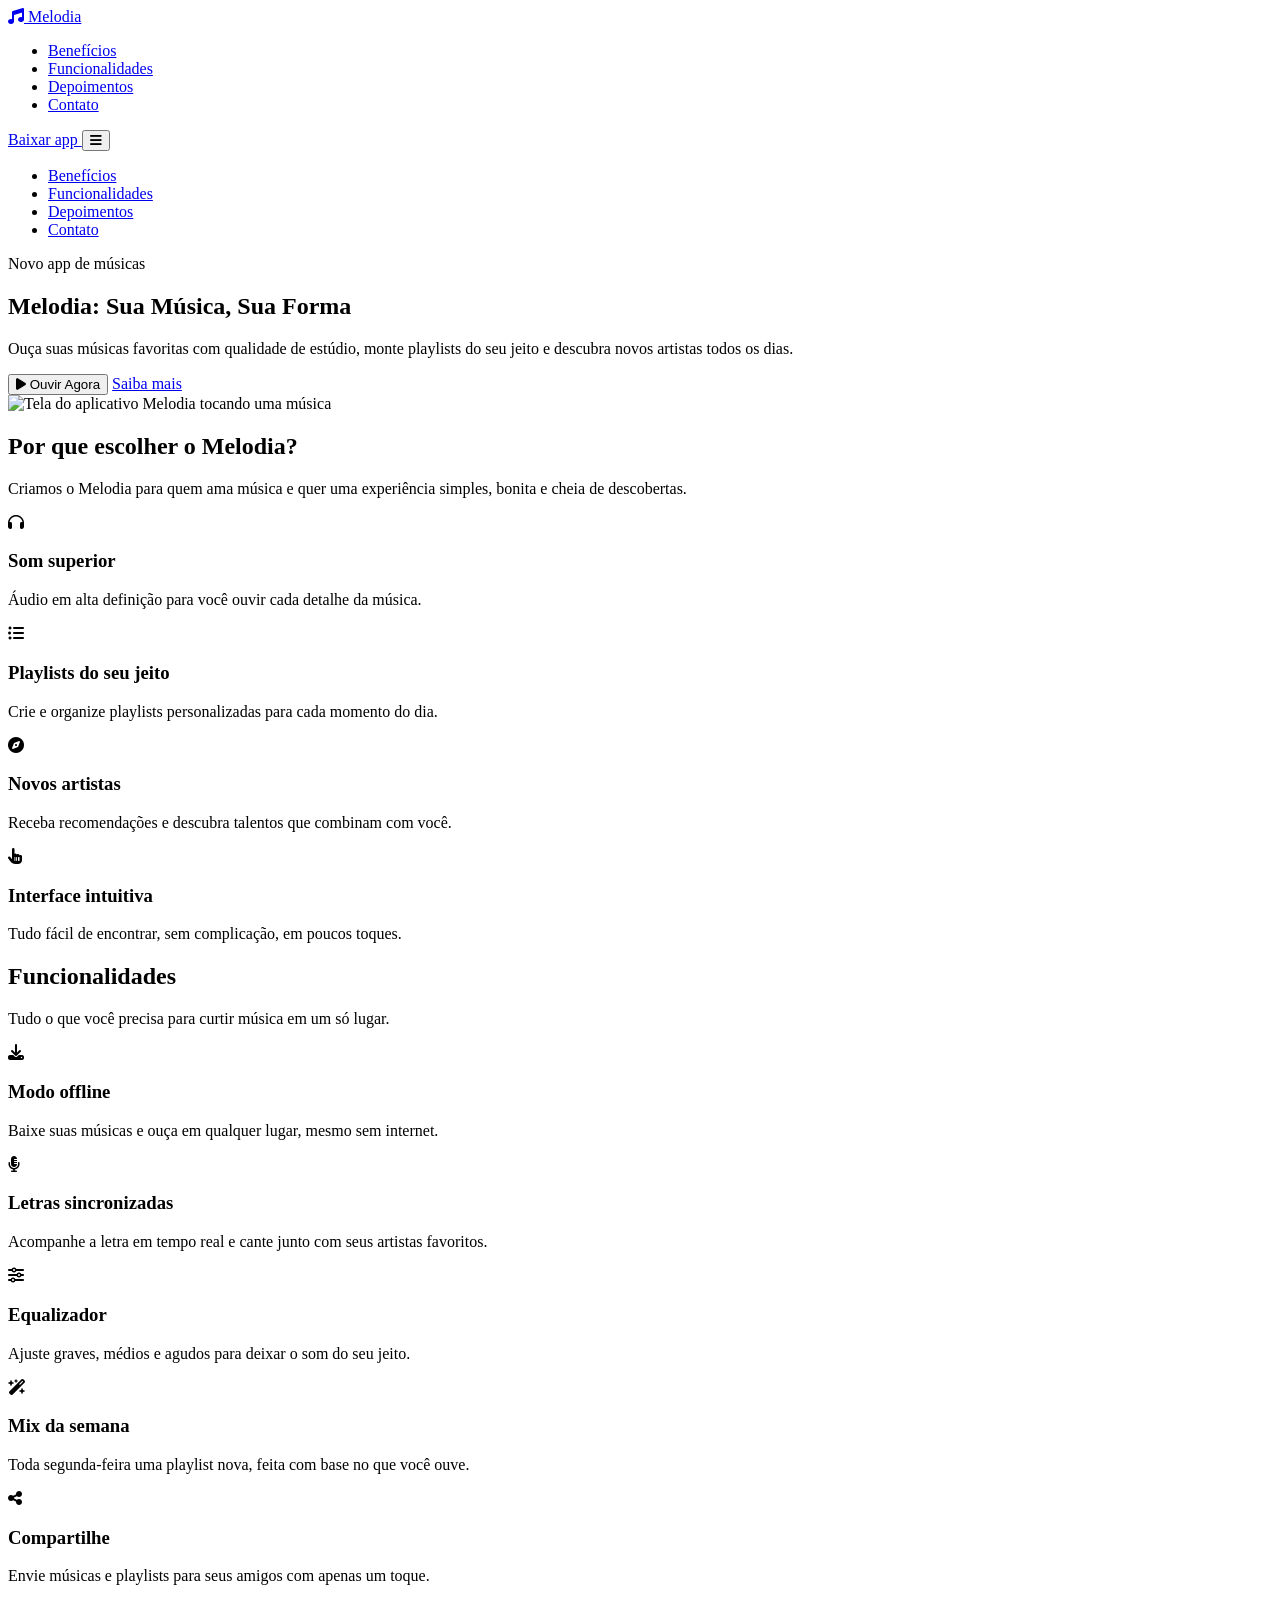
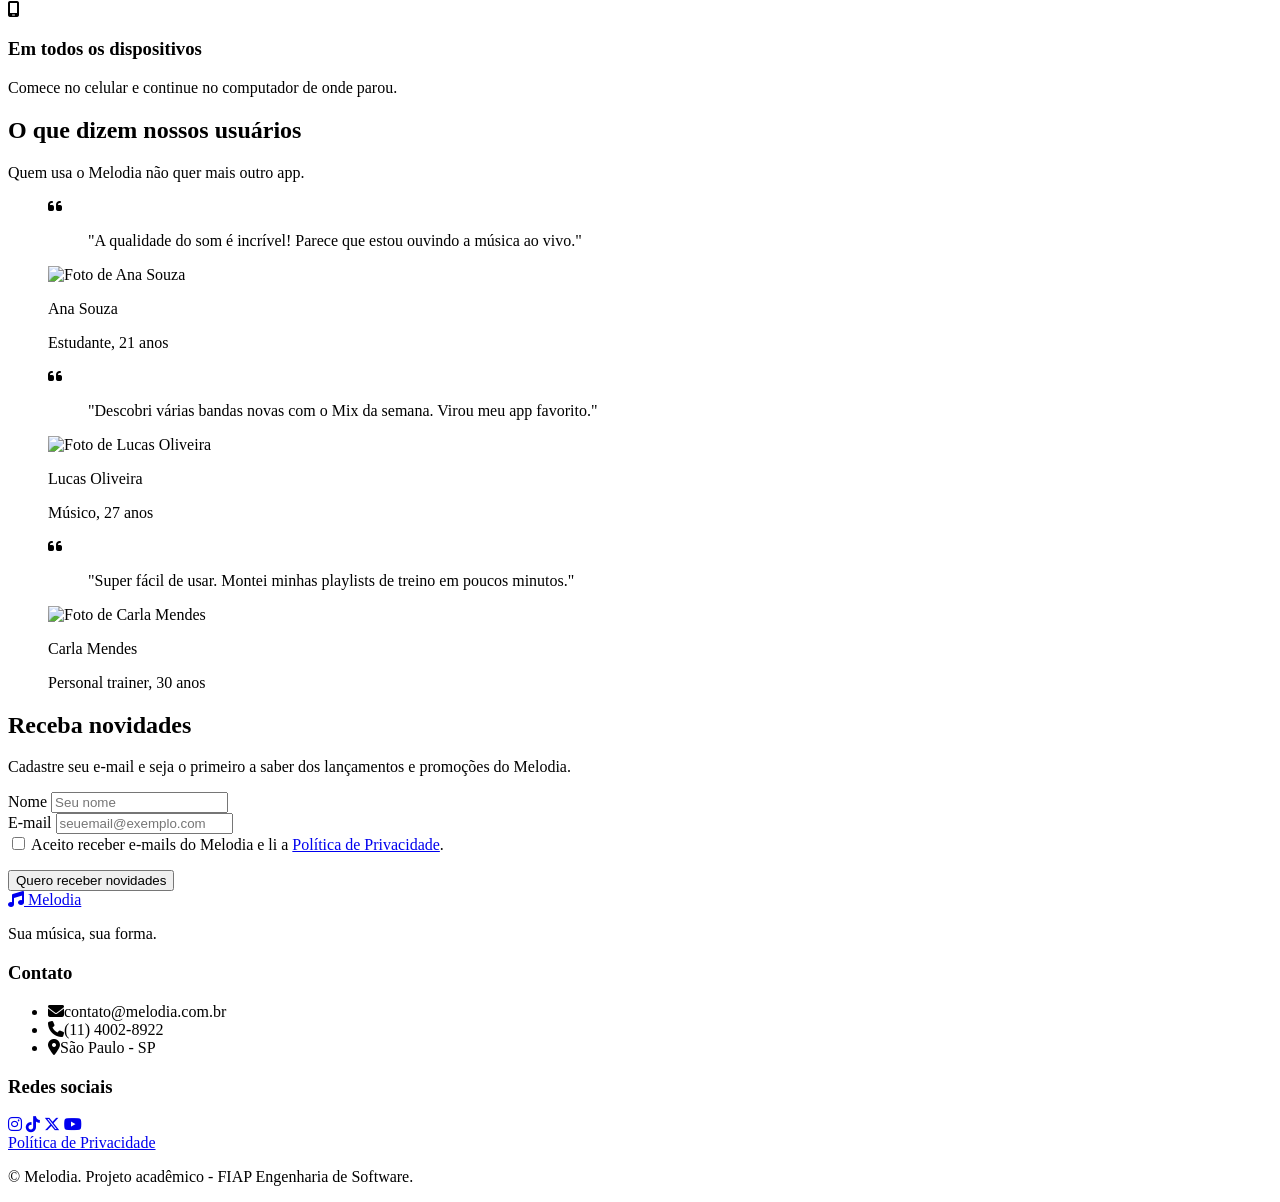
==== index.html @ fa484f3b "add all" ====
<!DOCTYPE html>
<html lang="pt-BR">
<head>
  <meta charset="UTF-8">
  <meta name="viewport" content="width=device-width, initial-scale=1.0">
  <meta name="description" content="Melodia: o app de músicas com som de alta qualidade, playlists personalizadas e descoberta de novos artistas.">
  <title>Melodia | Sua Música, Sua Forma</title>
  <link rel="icon" href="assets/img/favicon.svg" type="image/svg+xml">

  <!-- Google Fonts -->
  <link rel="preconnect" href="https://fonts.googleapis.com">
  <link rel="preconnect" href="https://fonts.gstatic.com" crossorigin>
  <link href="https://fonts.googleapis.com/css2?family=Poppins:wght@400;500;600;700&display=swap" rel="stylesheet">

  <!-- Font Awesome -->
  <link rel="stylesheet" href="https://cdnjs.cloudflare.com/ajax/libs/font-awesome/6.5.1/css/all.min.css">

  <!-- Tailwind CSS -->
  <script src="https://cdn.tailwindcss.com"></script>
  <script>
    tailwind.config = {
      theme: {
        extend: {
          fontFamily: {
            sans: ['Poppins', 'sans-serif']
          }
        }
      }
    }
  </script>

  <!-- Estilos próprios -->
  <link rel="stylesheet" href="css/style.css">
</head>
<body class="bg-slate-950 font-sans text-slate-100">

  <!-- ========== MENU FIXO ========== -->
  <header id="menu" class="fixed top-0 left-0 z-50 w-full transition-all duration-300">
    <nav class="mx-auto flex max-w-6xl items-center justify-between px-6 py-4">
      <a href="#inicio" class="flex items-center gap-2 text-xl font-bold">
        <i class="fa-solid fa-music text-fuchsia-500"></i>
        Melodia
      </a>

      <ul class="hidden items-center gap-8 text-sm md:flex">
        <li><a href="#beneficios" class="transition hover:text-fuchsia-400">Benefícios</a></li>
        <li><a href="#funcionalidades" class="transition hover:text-fuchsia-400">Funcionalidades</a></li>
        <li><a href="#depoimentos" class="transition hover:text-fuchsia-400">Depoimentos</a></li>
        <li><a href="#contato" class="transition hover:text-fuchsia-400">Contato</a></li>
      </ul>

      <a href="#contato" class="hidden rounded-full bg-fuchsia-600 px-5 py-2 text-sm font-semibold transition hover:bg-fuchsia-500 md:inline-block">
        Baixar app
      </a>

      <!-- Botão do menu mobile -->
      <button id="btn-menu" class="text-2xl md:hidden" aria-label="Abrir menu" aria-expanded="false">
        <i class="fa-solid fa-bars"></i>
      </button>
    </nav>

    <!-- Menu mobile -->
    <ul id="menu-mobile" class="hidden flex-col gap-4 bg-slate-950 px-6 pb-6 md:hidden">
      <li><a href="#beneficios" class="block py-1">Benefícios</a></li>
      <li><a href="#funcionalidades" class="block py-1">Funcionalidades</a></li>
      <li><a href="#depoimentos" class="block py-1">Depoimentos</a></li>
      <li><a href="#contato" class="block py-1">Contato</a></li>
    </ul>
  </header>

  <main>
    <!-- ========== HERO ========== -->
    <section id="inicio" class="hero-bg px-6 pt-32 pb-20 md:pt-40">
      <div class="mx-auto grid max-w-6xl items-center gap-12 md:grid-cols-2">
        <div class="text-center md:text-left">
          <span class="mb-4 inline-block rounded-full bg-fuchsia-500/10 px-4 py-1 text-sm text-fuchsia-300">
            Novo app de músicas
          </span>
          <h1 class="mb-6 text-4xl font-bold leading-tight md:text-5xl">
            Melodia: <span class="texto-gradiente">Sua Música, Sua Forma</span>
          </h1>
          <p class="mb-8 text-lg text-slate-300">
            Ouça suas músicas favoritas com qualidade de estúdio, monte playlists do seu jeito
            e descubra novos artistas todos os dias.
          </p>

          <div class="flex flex-col items-center gap-4 sm:flex-row sm:justify-center md:justify-start">
            <button id="btn-ouvir" class="flex items-center gap-3 rounded-full bg-fuchsia-600 px-8 py-3 font-semibold shadow-lg shadow-fuchsia-600/30 transition hover:scale-105 hover:bg-fuchsia-500">
              <i id="icone-ouvir" class="fa-solid fa-play"></i>
              <span id="texto-ouvir">Ouvir Agora</span>
            </button>
            <a href="#funcionalidades" class="rounded-full border border-slate-600 px-8 py-3 font-semibold transition hover:border-fuchsia-400 hover:text-fuchsia-400">
              Saiba mais
            </a>
          </div>

          <!-- Barrinhas de equalizador que animam enquanto a música toca -->
          <div id="equalizador" class="equalizador mt-6 hidden justify-center md:justify-start" aria-hidden="true">
            <span></span><span></span><span></span><span></span><span></span>
          </div>

          <audio id="audio-demo" src="assets/audio/demo.wav" preload="none"></audio>
        </div>

        <div class="flex justify-center">
          <img src="assets/img/app-melodia.svg" alt="Tela do aplicativo Melodia tocando uma música" class="w-64 drop-shadow-2xl md:w-72">
        </div>
      </div>
    </section>

    <!-- ========== APRESENTAÇÃO / BENEFÍCIOS ========== -->
    <section id="beneficios" class="px-6 py-20">
      <div class="mx-auto max-w-6xl">
        <div class="mb-12 text-center">
          <h2 class="mb-4 text-3xl font-bold md:text-4xl">Por que escolher o Melodia?</h2>
          <p class="mx-auto max-w-2xl text-slate-400">
            Criamos o Melodia para quem ama música e quer uma experiência simples, bonita e cheia de descobertas.
          </p>
        </div>

        <div class="grid gap-8 sm:grid-cols-2 lg:grid-cols-4">
          <div class="text-center">
            <div class="icone-beneficio">
              <i class="fa-solid fa-headphones"></i>
            </div>
            <h3 class="mb-2 text-lg font-semibold">Som superior</h3>
            <p class="text-sm text-slate-400">Áudio em alta definição para você ouvir cada detalhe da música.</p>
          </div>

          <div class="text-center">
            <div class="icone-beneficio">
              <i class="fa-solid fa-list-ul"></i>
            </div>
            <h3 class="mb-2 text-lg font-semibold">Playlists do seu jeito</h3>
            <p class="text-sm text-slate-400">Crie e organize playlists personalizadas para cada momento do dia.</p>
          </div>

          <div class="text-center">
            <div class="icone-beneficio">
              <i class="fa-solid fa-compass"></i>
            </div>
            <h3 class="mb-2 text-lg font-semibold">Novos artistas</h3>
            <p class="text-sm text-slate-400">Receba recomendações e descubra talentos que combinam com você.</p>
          </div>

          <div class="text-center">
            <div class="icone-beneficio">
              <i class="fa-solid fa-hand-pointer"></i>
            </div>
            <h3 class="mb-2 text-lg font-semibold">Interface intuitiva</h3>
            <p class="text-sm text-slate-400">Tudo fácil de encontrar, sem complicação, em poucos toques.</p>
          </div>
        </div>
      </div>
    </section>

    <!-- ========== FUNCIONALIDADES ========== -->
    <section id="funcionalidades" class="bg-slate-900 px-6 py-20">
      <div class="mx-auto max-w-6xl">
        <div class="mb-12 text-center">
          <h2 class="mb-4 text-3xl font-bold md:text-4xl">Funcionalidades</h2>
          <p class="mx-auto max-w-2xl text-slate-400">Tudo o que você precisa para curtir música em um só lugar.</p>
        </div>

        <div class="grid gap-6 sm:grid-cols-2 lg:grid-cols-3">
          <article class="card">
            <i class="fa-solid fa-download mb-4 text-3xl text-fuchsia-400"></i>
            <h3 class="mb-2 text-xl font-semibold">Modo offline</h3>
            <p class="text-slate-400">Baixe suas músicas e ouça em qualquer lugar, mesmo sem internet.</p>
          </article>

          <article class="card">
            <i class="fa-solid fa-microphone-lines mb-4 text-3xl text-fuchsia-400"></i>
            <h3 class="mb-2 text-xl font-semibold">Letras sincronizadas</h3>
            <p class="text-slate-400">Acompanhe a letra em tempo real e cante junto com seus artistas favoritos.</p>
          </article>

          <article class="card">
            <i class="fa-solid fa-sliders mb-4 text-3xl text-fuchsia-400"></i>
            <h3 class="mb-2 text-xl font-semibold">Equalizador</h3>
            <p class="text-slate-400">Ajuste graves, médios e agudos para deixar o som do seu jeito.</p>
          </article>

          <article class="card">
            <i class="fa-solid fa-wand-magic-sparkles mb-4 text-3xl text-fuchsia-400"></i>
            <h3 class="mb-2 text-xl font-semibold">Mix da semana</h3>
            <p class="text-slate-400">Toda segunda-feira uma playlist nova, feita com base no que você ouve.</p>
          </article>

          <article class="card">
            <i class="fa-solid fa-share-nodes mb-4 text-3xl text-fuchsia-400"></i>
            <h3 class="mb-2 text-xl font-semibold">Compartilhe</h3>
            <p class="text-slate-400">Envie músicas e playlists para seus amigos com apenas um toque.</p>
          </article>

          <article class="card">
            <i class="fa-solid fa-mobile-screen mb-4 text-3xl text-fuchsia-400"></i>
            <h3 class="mb-2 text-xl font-semibold">Em todos os dispositivos</h3>
            <p class="text-slate-400">Comece no celular e continue no computador de onde parou.</p>
          </article>
        </div>
      </div>
    </section>

    <!-- ========== DEPOIMENTOS ========== -->
    <section id="depoimentos" class="px-6 py-20">
      <div class="mx-auto max-w-6xl">
        <div class="mb-12 text-center">
          <h2 class="mb-4 text-3xl font-bold md:text-4xl">O que dizem nossos usuários</h2>
          <p class="mx-auto max-w-2xl text-slate-400">Quem usa o Melodia não quer mais outro app.</p>
        </div>

        <div class="grid gap-6 md:grid-cols-3">
          <figure class="card">
            <i class="fa-solid fa-quote-left mb-4 text-2xl text-fuchsia-500"></i>
            <blockquote class="mb-6 text-slate-300">
              "A qualidade do som é incrível! Parece que estou ouvindo a música ao vivo."
            </blockquote>
            <figcaption class="flex items-center gap-4">
              <img src="https://randomuser.me/api/portraits/women/44.jpg" alt="Foto de Ana Souza" class="h-12 w-12 rounded-full object-cover">
              <div>
                <p class="font-semibold">Ana Souza</p>
                <p class="text-sm text-slate-400">Estudante, 21 anos</p>
              </div>
            </figcaption>
          </figure>

          <figure class="card">
            <i class="fa-solid fa-quote-left mb-4 text-2xl text-fuchsia-500"></i>
            <blockquote class="mb-6 text-slate-300">
              "Descobri várias bandas novas com o Mix da semana. Virou meu app favorito."
            </blockquote>
            <figcaption class="flex items-center gap-4">
              <img src="https://randomuser.me/api/portraits/men/32.jpg" alt="Foto de Lucas Oliveira" class="h-12 w-12 rounded-full object-cover">
              <div>
                <p class="font-semibold">Lucas Oliveira</p>
                <p class="text-sm text-slate-400">Músico, 27 anos</p>
              </div>
            </figcaption>
          </figure>

          <figure class="card">
            <i class="fa-solid fa-quote-left mb-4 text-2xl text-fuchsia-500"></i>
            <blockquote class="mb-6 text-slate-300">
              "Super fácil de usar. Montei minhas playlists de treino em poucos minutos."
            </blockquote>
            <figcaption class="flex items-center gap-4">
              <img src="https://randomuser.me/api/portraits/women/68.jpg" alt="Foto de Carla Mendes" class="h-12 w-12 rounded-full object-cover">
              <div>
                <p class="font-semibold">Carla Mendes</p>
                <p class="text-sm text-slate-400">Personal trainer, 30 anos</p>
              </div>
            </figcaption>
          </figure>
        </div>
      </div>
    </section>

    <!-- ========== FORMULÁRIO DE CONTATO ========== -->
    <section id="contato" class="bg-slate-900 px-6 py-20">
      <div class="mx-auto max-w-xl text-center">
        <h2 class="mb-4 text-3xl font-bold md:text-4xl">Receba novidades</h2>
        <p class="mb-8 text-slate-400">
          Cadastre seu e-mail e seja o primeiro a saber dos lançamentos e promoções do Melodia.
        </p>

        <form id="form-contato" class="space-y-4 text-left" novalidate>
          <div>
            <label for="nome" class="mb-1 block text-sm font-medium">Nome</label>
            <input type="text" id="nome" name="nome" placeholder="Seu nome"
              class="w-full rounded-lg border border-slate-700 bg-slate-950 px-4 py-3 outline-none transition focus:border-fuchsia-500">
          </div>

          <div>
            <label for="email" class="mb-1 block text-sm font-medium">E-mail</label>
            <input type="email" id="email" name="email" placeholder="seuemail@exemplo.com"
              class="w-full rounded-lg border border-slate-700 bg-slate-950 px-4 py-3 outline-none transition focus:border-fuchsia-500">
          </div>

          <label class="flex items-start gap-2 text-sm text-slate-400">
            <input type="checkbox" id="aceite" name="aceite" class="mt-1 accent-fuchsia-600">
            Aceito receber e-mails do Melodia e li a <a href="privacidade.html" class="text-fuchsia-400 underline">Política de Privacidade</a>.
          </label>

          <p id="mensagem-form" class="hidden text-sm" role="alert"></p>

          <button type="submit" class="w-full rounded-lg bg-fuchsia-600 py-3 font-semibold transition hover:bg-fuchsia-500">
            Quero receber novidades
          </button>
        </form>
      </div>
    </section>
  </main>

  <!-- ========== RODAPÉ ========== -->
  <footer class="border-t border-slate-800 px-6 py-12">
    <div class="mx-auto grid max-w-6xl gap-8 text-center md:grid-cols-3 md:text-left">
      <div>
        <a href="#inicio" class="mb-3 inline-flex items-center gap-2 text-xl font-bold">
          <i class="fa-solid fa-music text-fuchsia-500"></i>
          Melodia
        </a>
        <p class="text-sm text-slate-400">Sua música, sua forma.</p>
      </div>

      <div>
        <h3 class="mb-3 font-semibold">Contato</h3>
        <ul class="space-y-2 text-sm text-slate-400">
          <li><i class="fa-solid fa-envelope mr-2"></i>contato@melodia.com.br</li>
          <li><i class="fa-solid fa-phone mr-2"></i>(11) 4002-8922</li>
          <li><i class="fa-solid fa-location-dot mr-2"></i>São Paulo - SP</li>
        </ul>
      </div>

      <div>
        <h3 class="mb-3 font-semibold">Redes sociais</h3>
        <div class="mb-4 flex justify-center gap-4 text-xl md:justify-start">
          <a href="#" aria-label="Instagram" class="text-slate-400 transition hover:text-fuchsia-400"><i class="fa-brands fa-instagram"></i></a>
          <a href="#" aria-label="TikTok" class="text-slate-400 transition hover:text-fuchsia-400"><i class="fa-brands fa-tiktok"></i></a>
          <a href="#" aria-label="X (Twitter)" class="text-slate-400 transition hover:text-fuchsia-400"><i class="fa-brands fa-x-twitter"></i></a>
          <a href="#" aria-label="YouTube" class="text-slate-400 transition hover:text-fuchsia-400"><i class="fa-brands fa-youtube"></i></a>
        </div>
        <a href="privacidade.html" class="text-sm text-slate-400 underline transition hover:text-fuchsia-400">Política de Privacidade</a>
      </div>
    </div>

    <p class="mt-10 text-center text-xs text-slate-500">
      &copy; <span id="ano"></span> Melodia. Projeto acadêmico - FIAP Engenharia de Software.
    </p>
  </footer>

  <script src="js/script.js"></script>
</body>
</html>
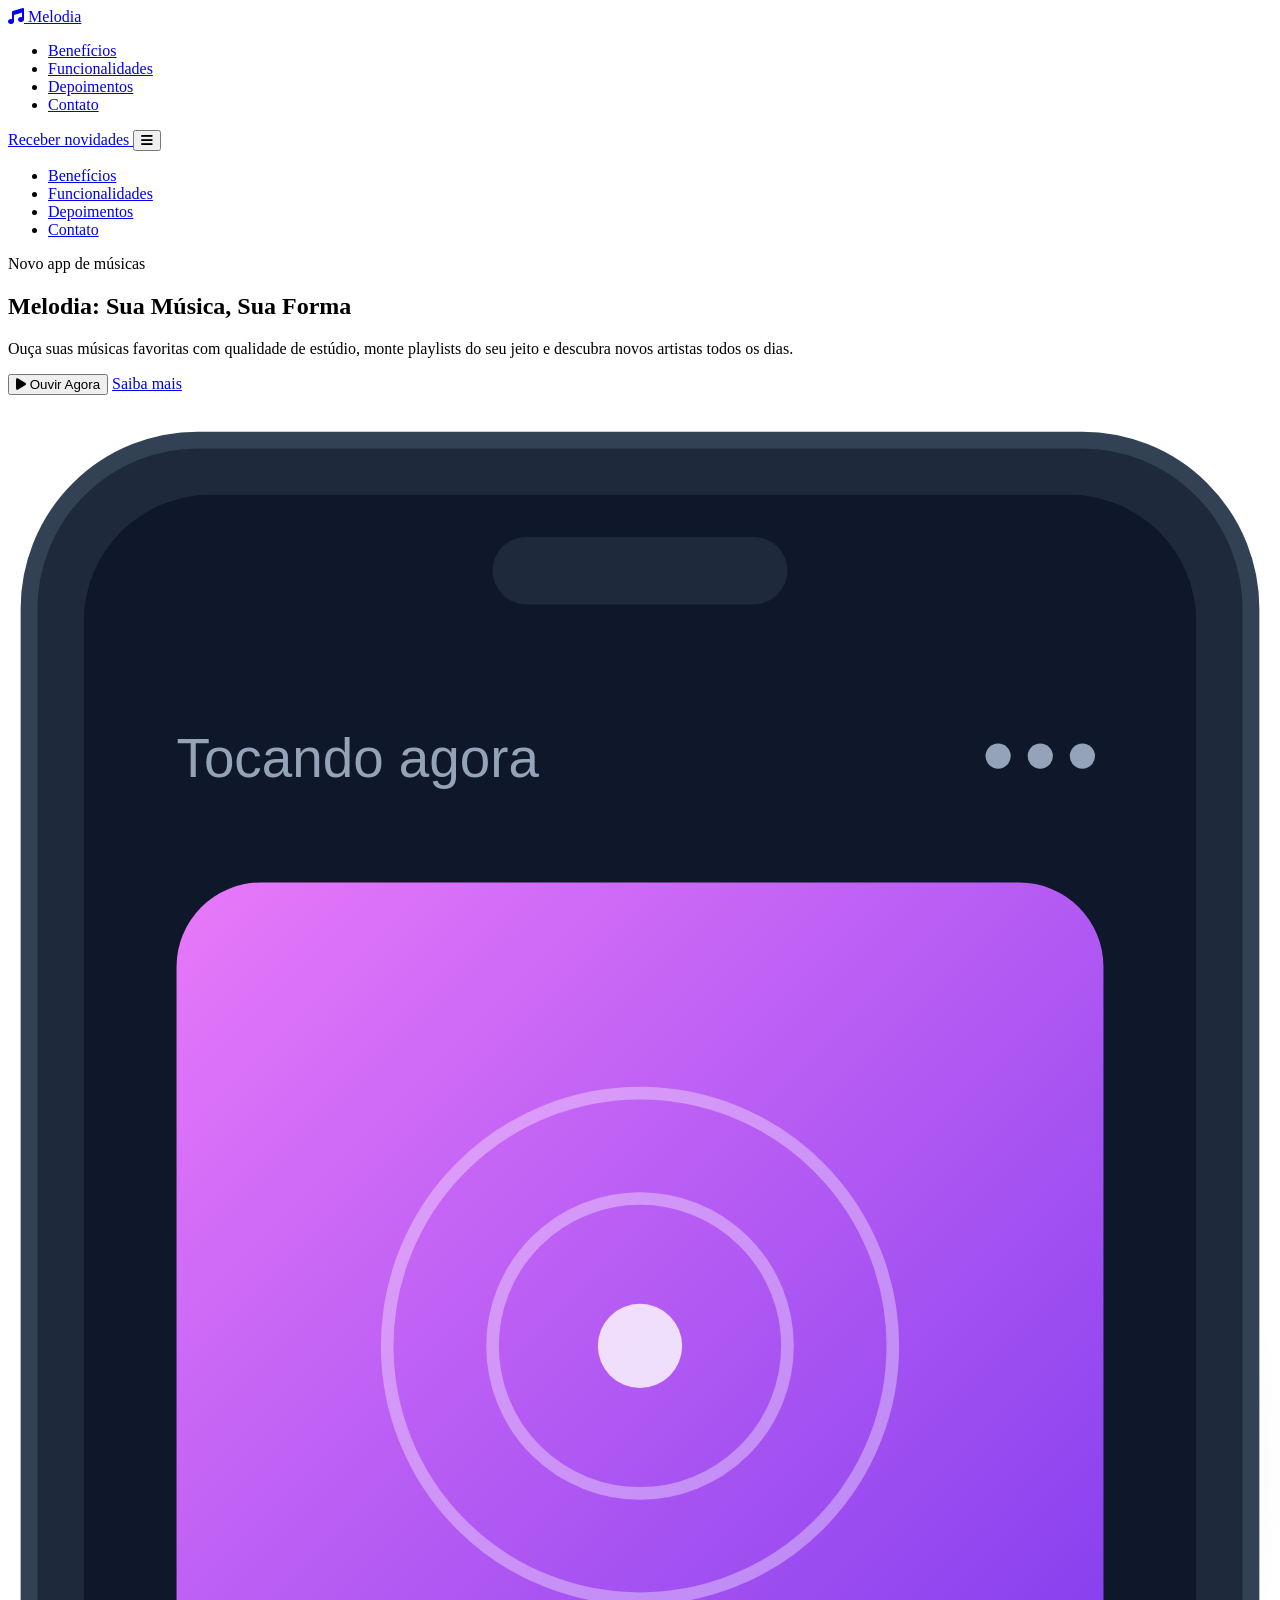
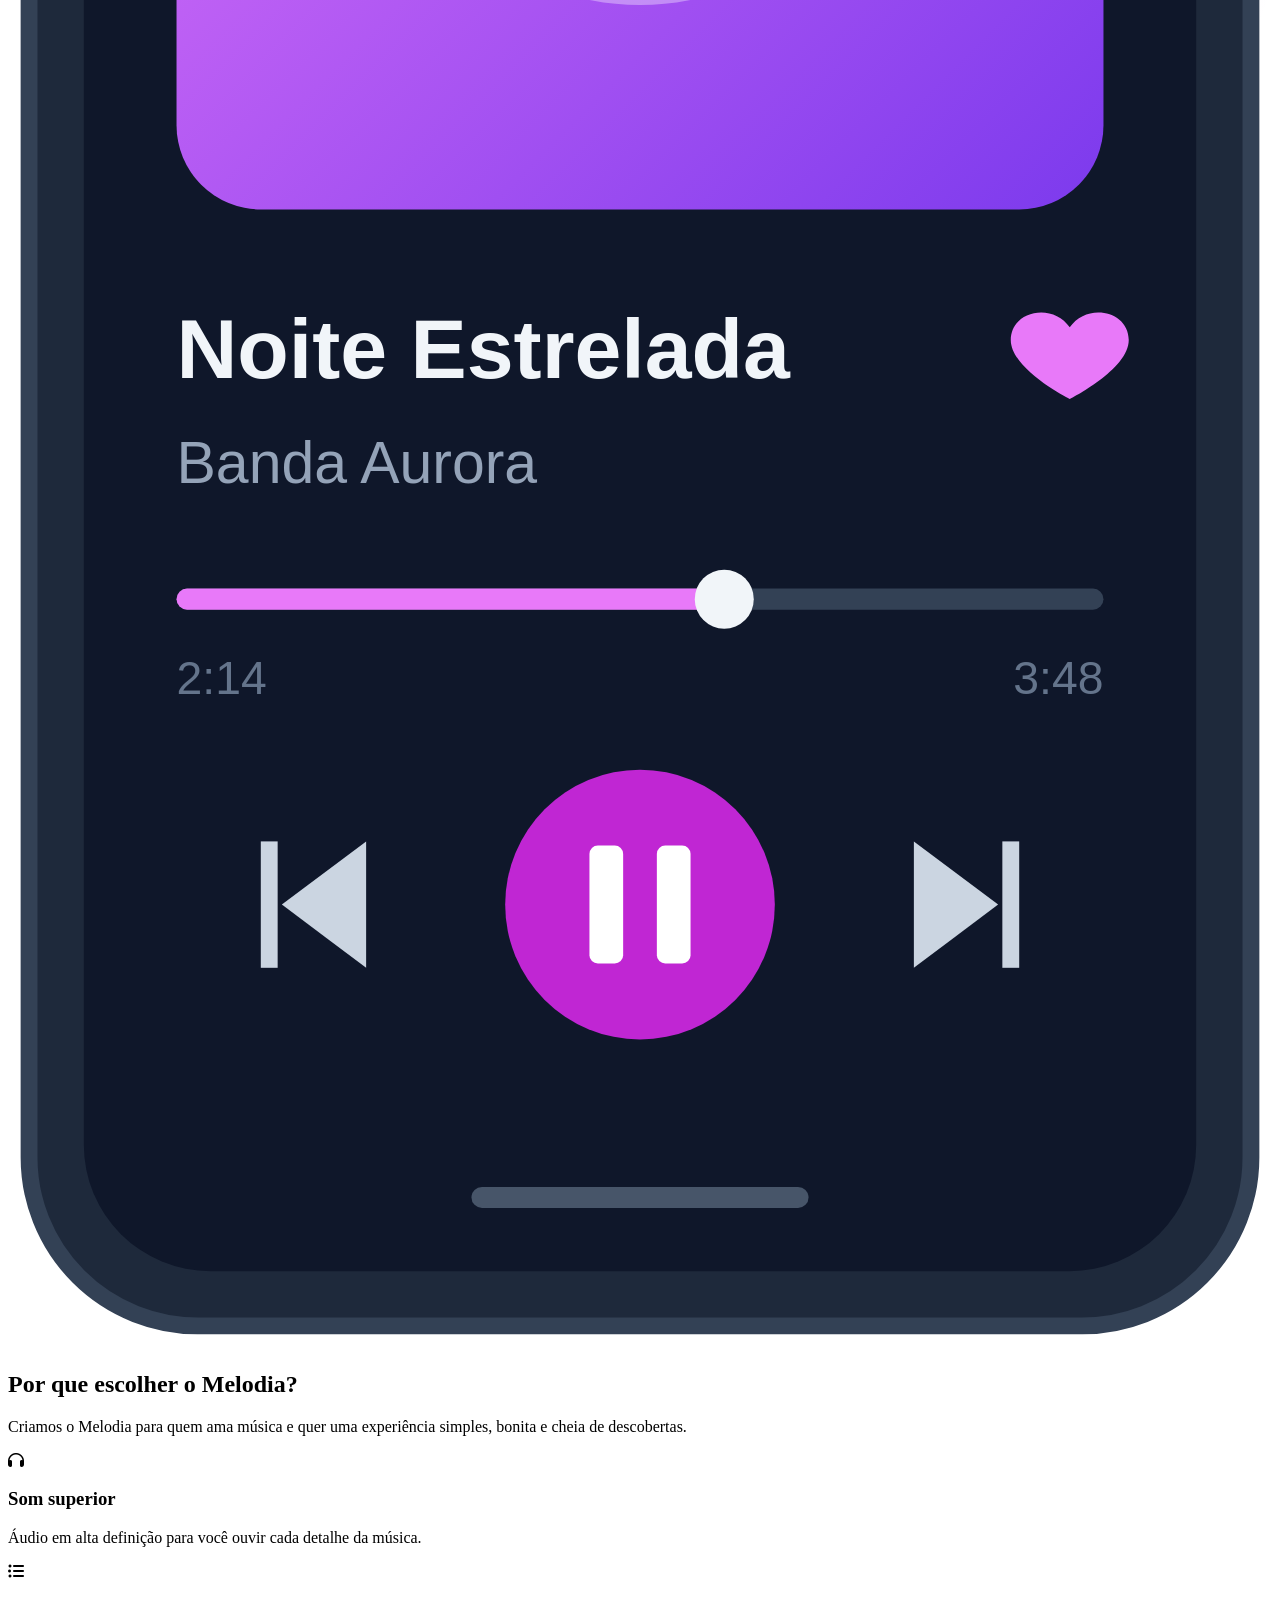
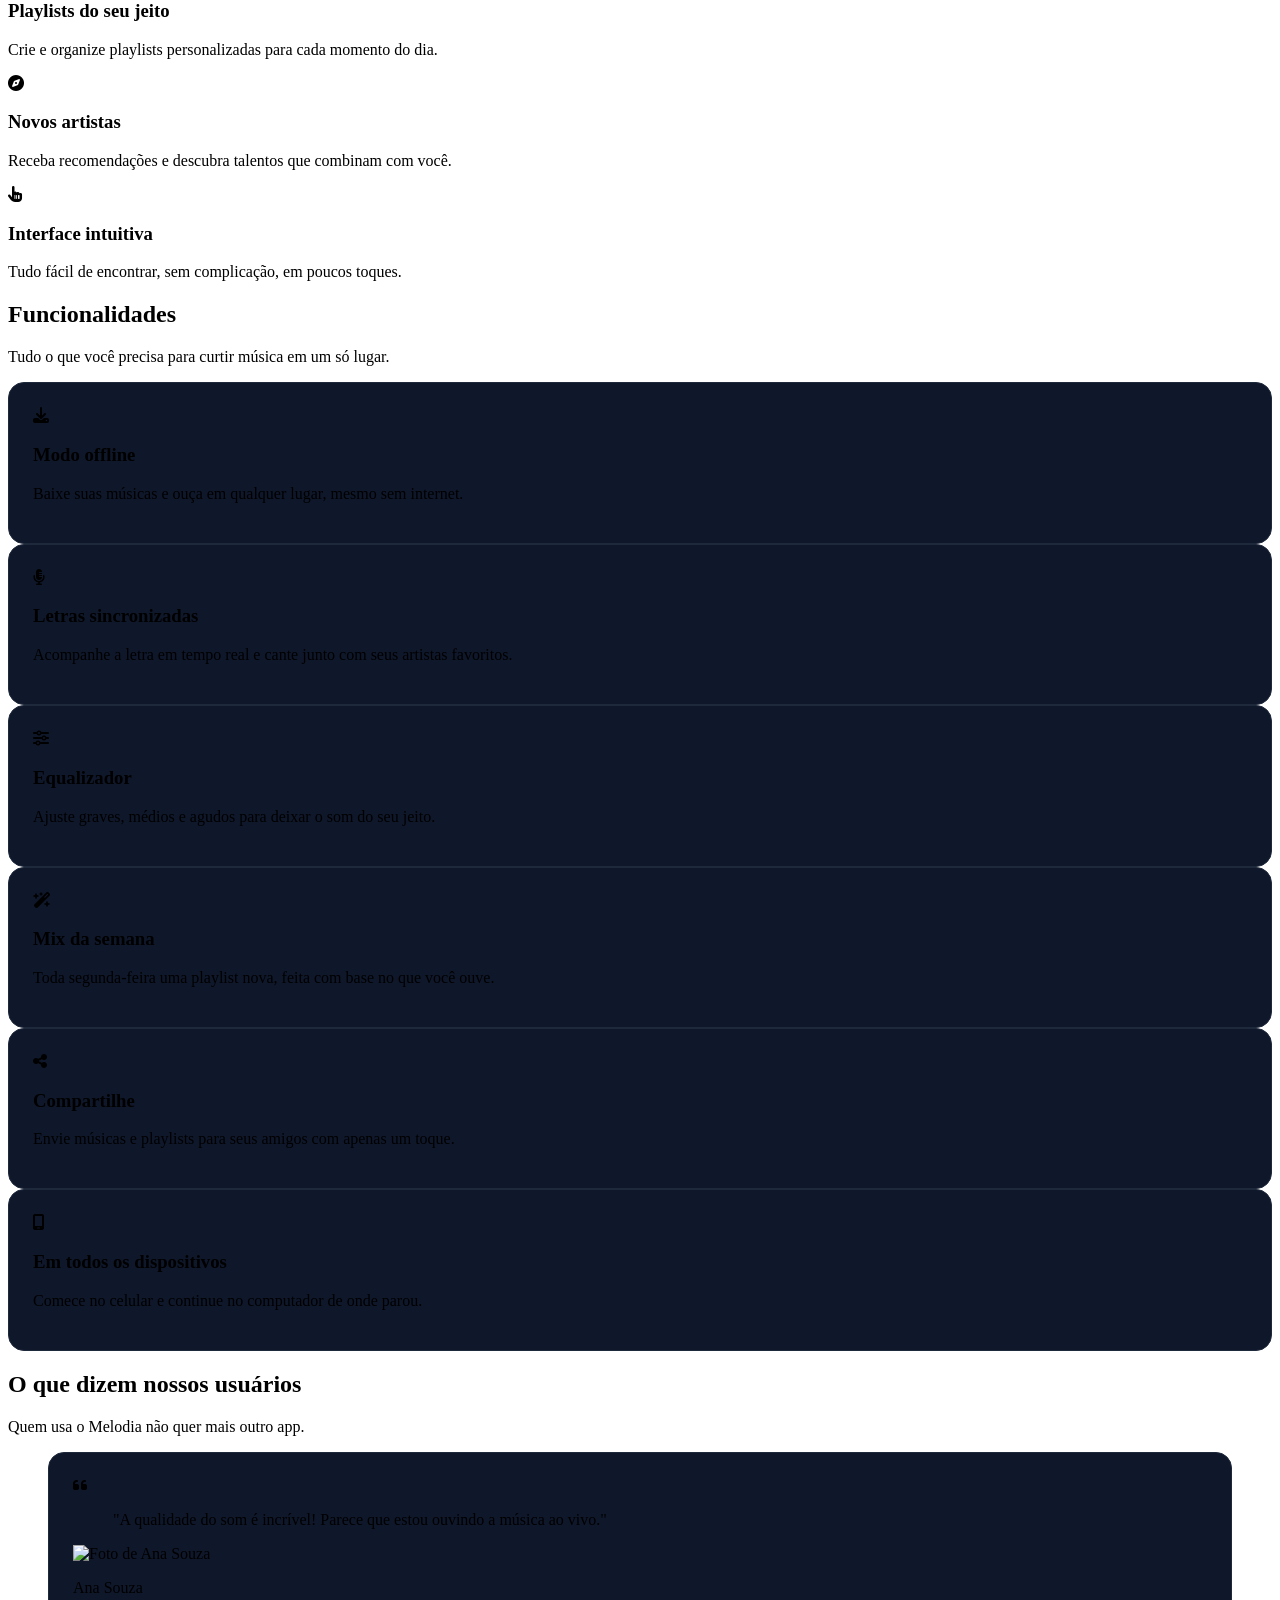
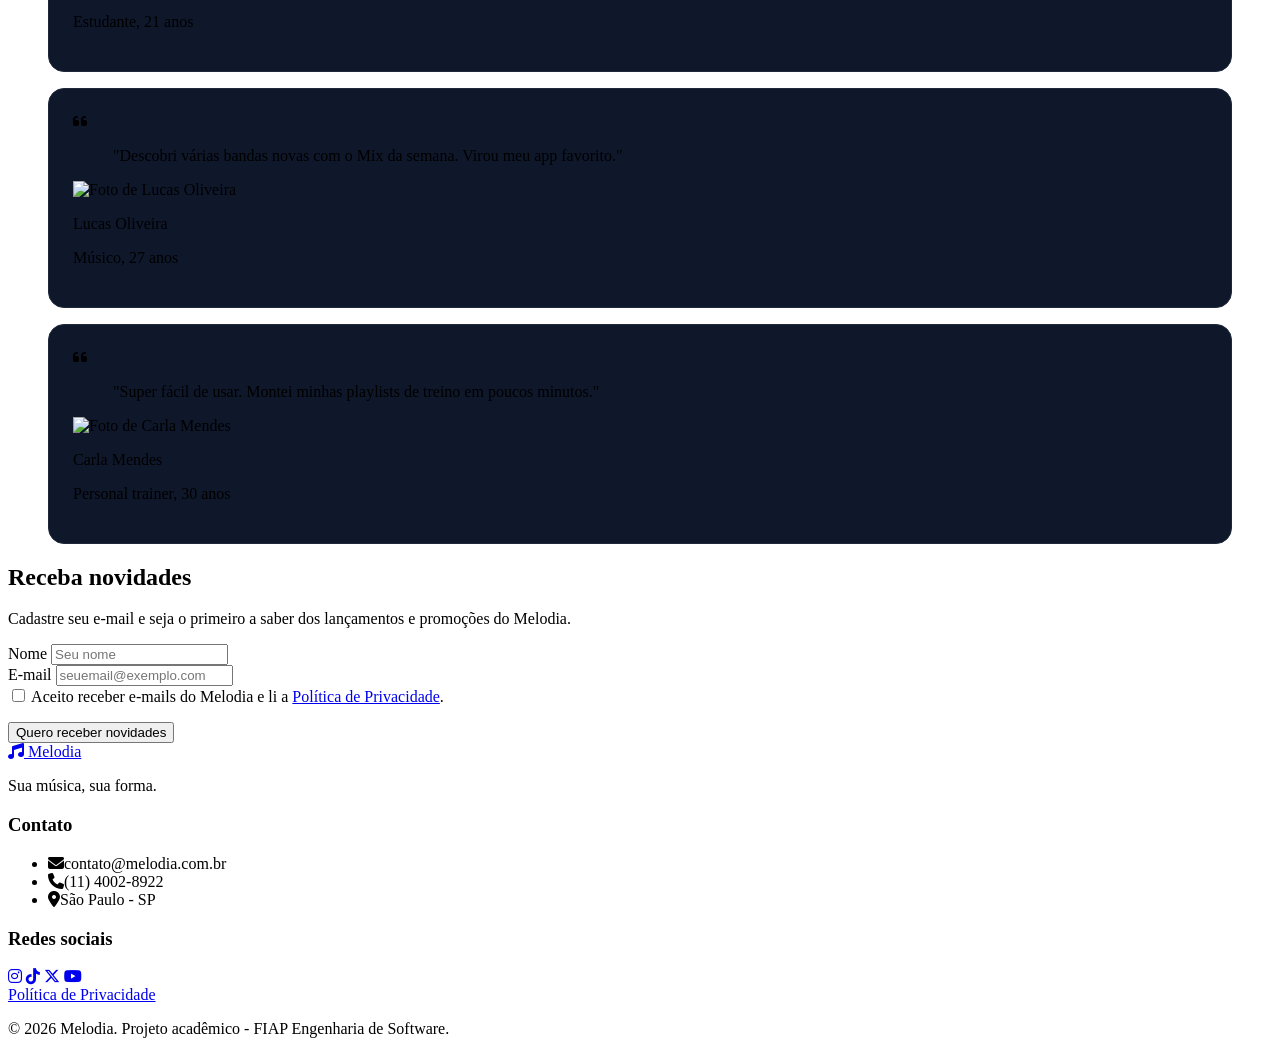
==== commit c63c32ab: "organizando pastas do projeto" ====
--- a/index.html
+++ b/index.html
@@ -1,5 +1,5 @@
 <!DOCTYPE html>
-<html lang="pt-BR">
+<html lang="pt-BR" class="scroll-smooth">
 <head>
   <meta charset="UTF-8">
   <meta name="viewport" content="width=device-width, initial-scale=1.0">
@@ -50,7 +50,7 @@
       </ul>
 
       <a href="#contato" class="hidden rounded-full bg-fuchsia-600 px-5 py-2 text-sm font-semibold transition hover:bg-fuchsia-500 md:inline-block">
-        Baixar app
+        Receber novidades
       </a>
 
       <!-- Botão do menu mobile -->
@@ -60,7 +60,7 @@
     </nav>
 
     <!-- Menu mobile -->
-    <ul id="menu-mobile" class="hidden flex-col gap-4 bg-slate-950 px-6 pb-6 md:hidden">
+    <ul id="menu-mobile" class="hidden space-y-4 bg-slate-950 px-6 pb-6 md:hidden">
       <li><a href="#beneficios" class="block py-1">Benefícios</a></li>
       <li><a href="#funcionalidades" class="block py-1">Funcionalidades</a></li>
       <li><a href="#depoimentos" class="block py-1">Depoimentos</a></li>
@@ -77,7 +77,7 @@
             Novo app de músicas
           </span>
           <h1 class="mb-6 text-4xl font-bold leading-tight md:text-5xl">
-            Melodia: <span class="texto-gradiente">Sua Música, Sua Forma</span>
+            Melodia: <span class="bg-gradient-to-r from-fuchsia-400 to-violet-400 bg-clip-text text-transparent">Sua Música, Sua Forma</span>
           </h1>
           <p class="mb-8 text-lg text-slate-300">
             Ouça suas músicas favoritas com qualidade de estúdio, monte playlists do seu jeito
@@ -95,7 +95,7 @@
           </div>
 
           <!-- Barrinhas de equalizador que animam enquanto a música toca -->
-          <div id="equalizador" class="equalizador mt-6 hidden justify-center md:justify-start" aria-hidden="true">
+          <div id="equalizador" class="equalizador mt-6 flex hidden justify-center md:justify-start" aria-hidden="true">
             <span></span><span></span><span></span><span></span><span></span>
           </div>
 
@@ -120,7 +120,7 @@
 
         <div class="grid gap-8 sm:grid-cols-2 lg:grid-cols-4">
           <div class="text-center">
-            <div class="icone-beneficio">
+            <div class="mx-auto mb-4 flex h-16 w-16 items-center justify-center rounded-full bg-fuchsia-600/15 text-2xl text-fuchsia-400">
               <i class="fa-solid fa-headphones"></i>
             </div>
             <h3 class="mb-2 text-lg font-semibold">Som superior</h3>
@@ -128,7 +128,7 @@
           </div>
 
           <div class="text-center">
-            <div class="icone-beneficio">
+            <div class="mx-auto mb-4 flex h-16 w-16 items-center justify-center rounded-full bg-fuchsia-600/15 text-2xl text-fuchsia-400">
               <i class="fa-solid fa-list-ul"></i>
             </div>
             <h3 class="mb-2 text-lg font-semibold">Playlists do seu jeito</h3>
@@ -136,7 +136,7 @@
           </div>
 
           <div class="text-center">
-            <div class="icone-beneficio">
+            <div class="mx-auto mb-4 flex h-16 w-16 items-center justify-center rounded-full bg-fuchsia-600/15 text-2xl text-fuchsia-400">
               <i class="fa-solid fa-compass"></i>
             </div>
             <h3 class="mb-2 text-lg font-semibold">Novos artistas</h3>
@@ -144,7 +144,7 @@
           </div>
 
           <div class="text-center">
-            <div class="icone-beneficio">
+            <div class="mx-auto mb-4 flex h-16 w-16 items-center justify-center rounded-full bg-fuchsia-600/15 text-2xl text-fuchsia-400">
               <i class="fa-solid fa-hand-pointer"></i>
             </div>
             <h3 class="mb-2 text-lg font-semibold">Interface intuitiva</h3>
--- a/css/style.css
+++ b/css/style.css
@@ -0,0 +1,58 @@
+/* Estilos que complementam o Tailwind */
+
+/* Faz a seção não ficar escondida atrás do menu fixo */
+section {
+  scroll-margin-top: 70px;
+}
+
+/* Classe adicionada pelo JavaScript quando a página é rolada */
+.menu-rolado {
+  background-color: rgba(2, 6, 23, 0.85);
+  backdrop-filter: blur(8px);
+  box-shadow: 0 2px 10px rgba(0, 0, 0, 0.4);
+}
+
+/* Fundo do hero com um brilho roxo */
+.hero-bg {
+  background: radial-gradient(circle 400px at 70% 45%, rgba(192, 38, 211, 0.25), transparent);
+}
+
+/* Card usado em funcionalidades e depoimentos */
+.card {
+  padding: 1.5rem;
+  border: 1px solid #1e293b;
+  border-radius: 1rem;
+  background-color: #0f172a;
+  transition: transform 0.3s, border-color 0.3s;
+}
+
+.card:hover {
+  transform: translateY(-5px);
+  border-color: #c026d3;
+}
+
+/* Equalizador animado que aparece quando a música está tocando */
+.equalizador {
+  gap: 4px;
+  height: 24px;
+  align-items: flex-end;
+}
+
+.equalizador span {
+  width: 4px;
+  height: 100%;
+  border-radius: 2px;
+  background-color: #e879f9;
+  transform-origin: bottom;
+  animation: pulo 0.8s ease-in-out infinite;
+}
+
+.equalizador span:nth-child(2) { animation-delay: 0.2s; }
+.equalizador span:nth-child(3) { animation-delay: 0.4s; }
+.equalizador span:nth-child(4) { animation-delay: 0.1s; }
+.equalizador span:nth-child(5) { animation-delay: 0.3s; }
+
+@keyframes pulo {
+  0%, 100% { transform: scaleY(0.3); }
+  50% { transform: scaleY(1); }
+}
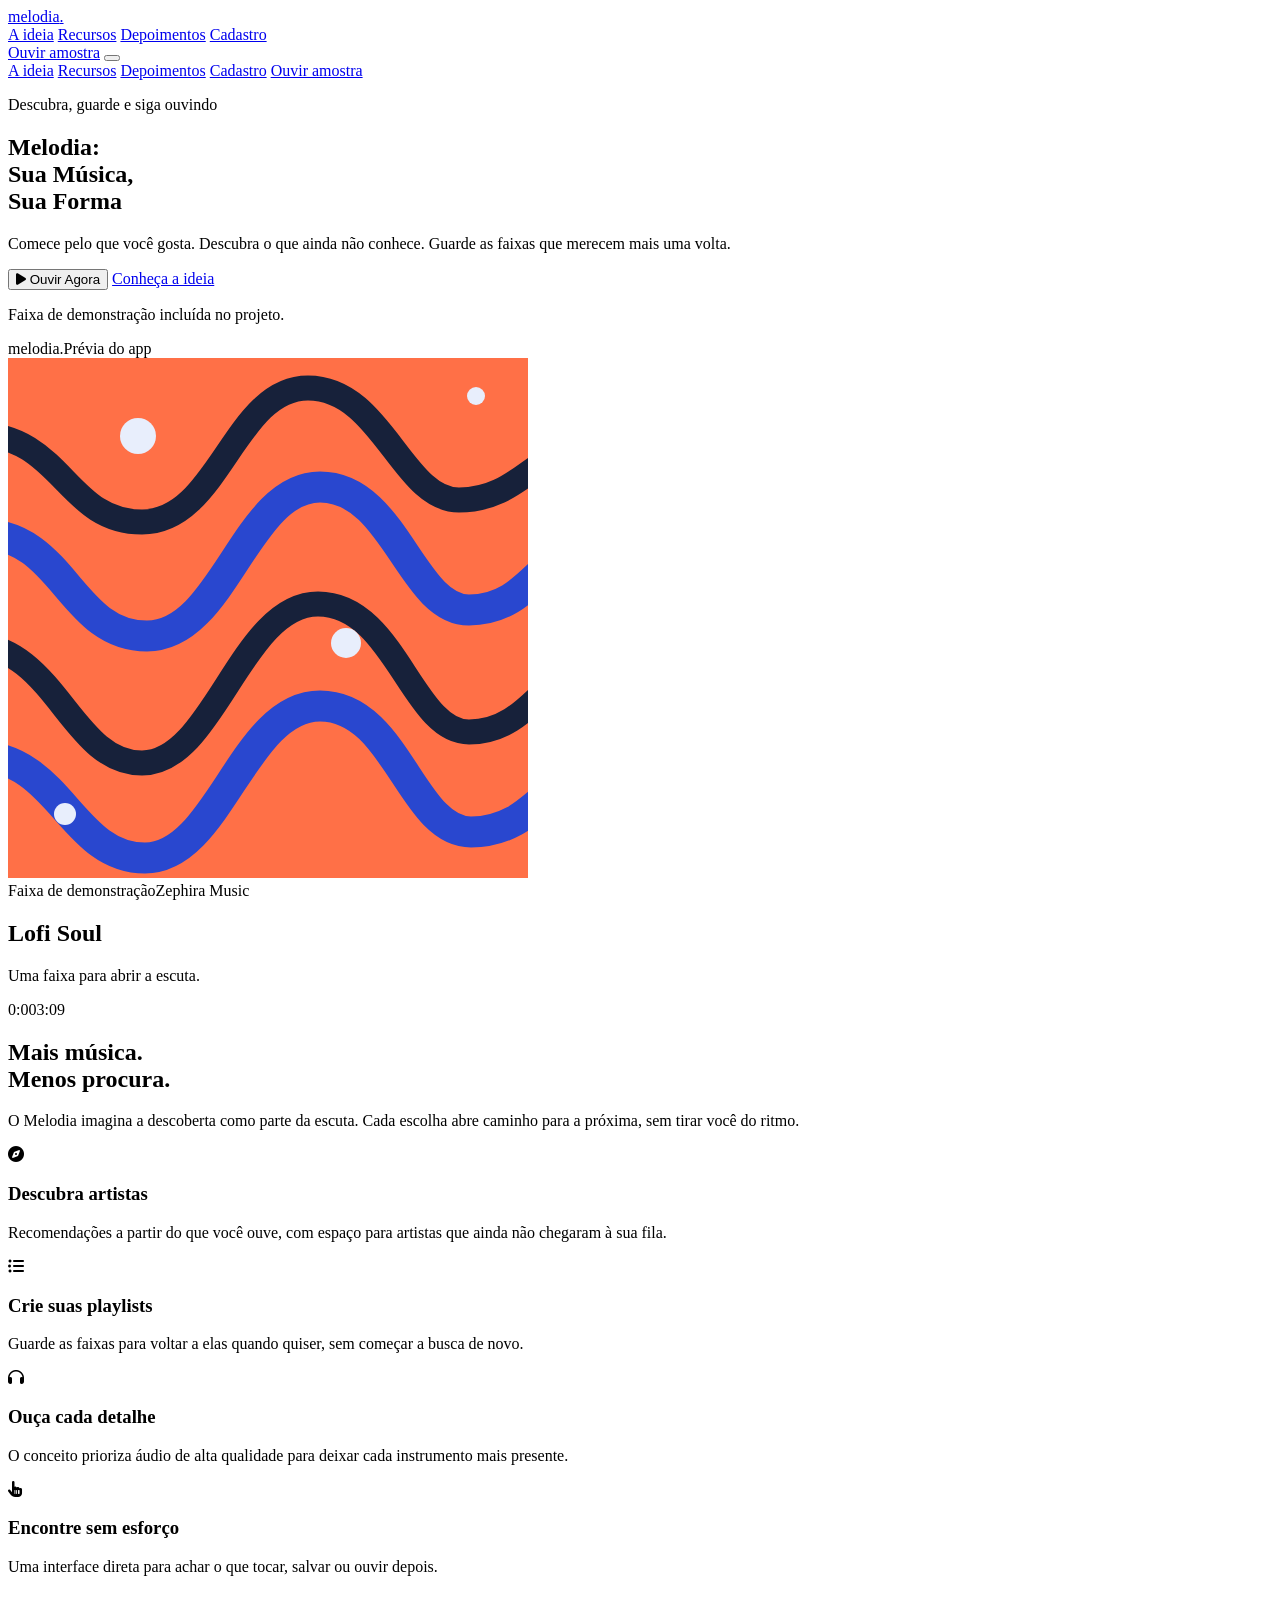
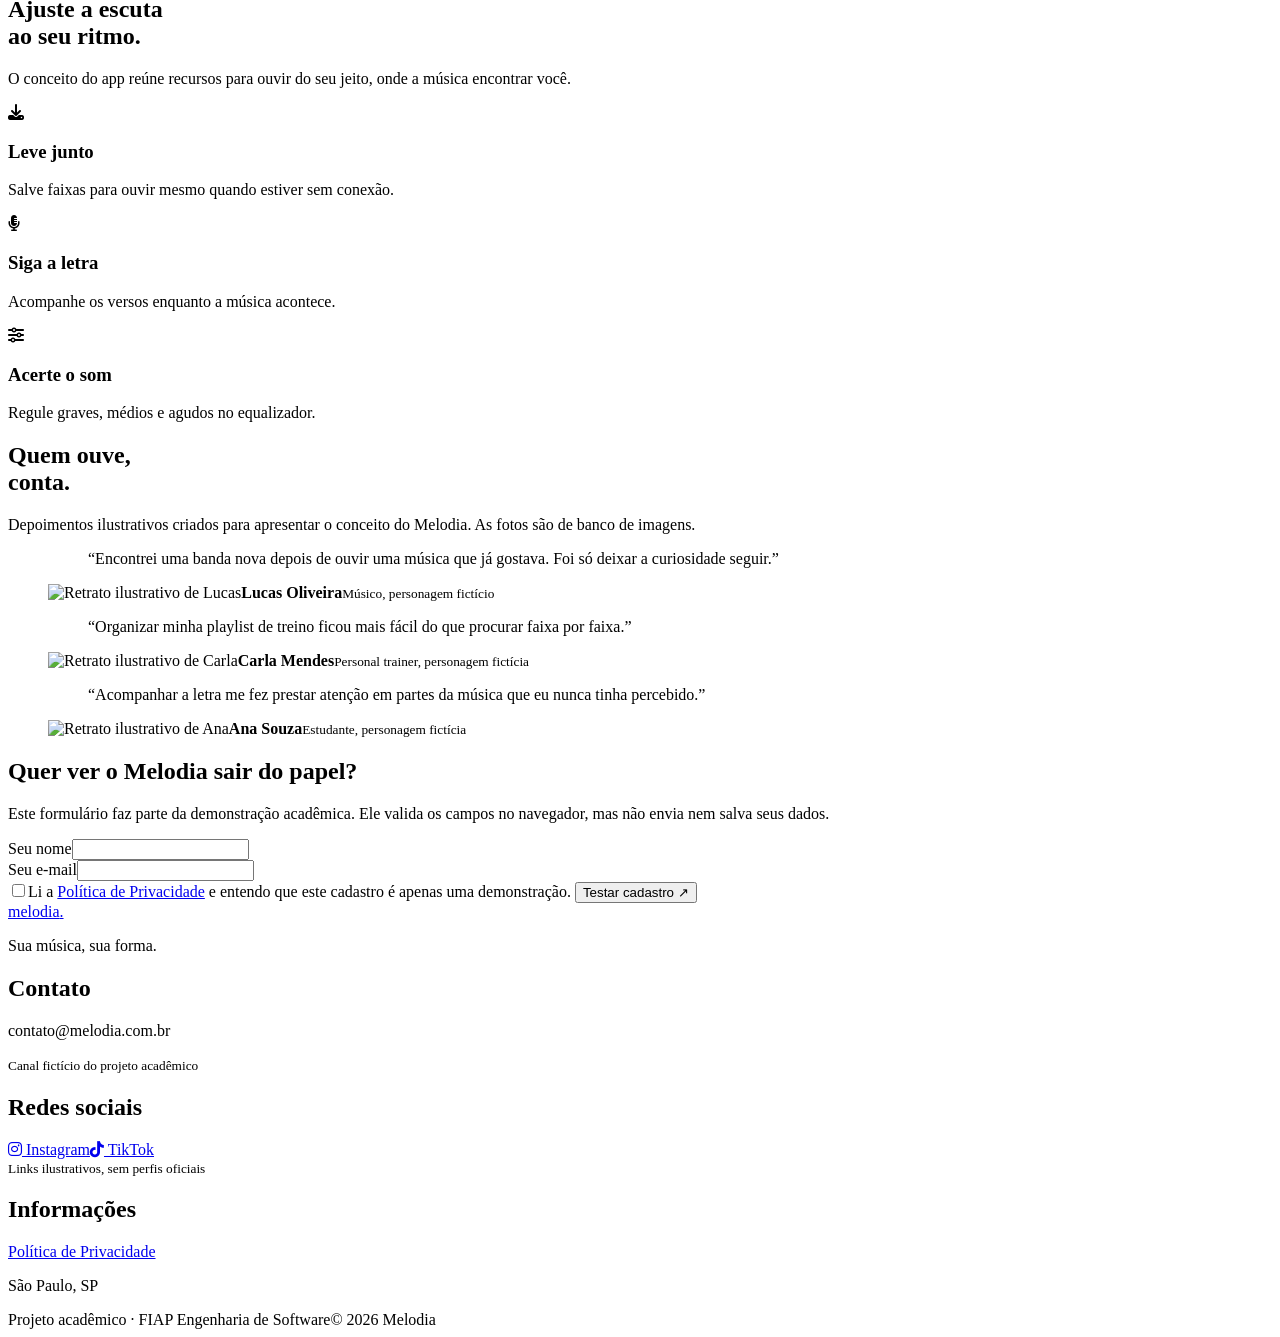
==== commit 90ec2bfc: "refactor into pop art style" ====
--- a/index.html
+++ b/index.html
@@ -1,334 +1,198 @@
 <!DOCTYPE html>
-<html lang="pt-BR" class="scroll-smooth">
+<html lang="pt-BR" class="scroll-smooth motion-reduce:scroll-auto">
 <head>
   <meta charset="UTF-8">
   <meta name="viewport" content="width=device-width, initial-scale=1.0">
-  <meta name="description" content="Melodia: o app de músicas com som de alta qualidade, playlists personalizadas e descoberta de novos artistas.">
-  <title>Melodia | Sua Música, Sua Forma</title>
+  <meta name="description" content="Melodia é um conceito de app para descobrir músicas, criar playlists e seguir ouvindo no seu ritmo. Conheça a ideia e ouça uma amostra original.">
+  <meta name="theme-color" content="#2947cf">
+  <title>Melodia — Sua Música, Sua Forma</title>
   <link rel="icon" href="assets/img/favicon.svg" type="image/svg+xml">
-
-  <!-- Google Fonts -->
   <link rel="preconnect" href="https://fonts.googleapis.com">
   <link rel="preconnect" href="https://fonts.gstatic.com" crossorigin>
-  <link href="https://fonts.googleapis.com/css2?family=Poppins:wght@400;500;600;700&display=swap" rel="stylesheet">
-
-  <!-- Font Awesome -->
+  <link href="https://fonts.googleapis.com/css2?family=Barlow+Condensed:wght@600;700;800&family=DM+Sans:wght@400;500;600;700&display=swap" rel="stylesheet">
   <link rel="stylesheet" href="https://cdnjs.cloudflare.com/ajax/libs/font-awesome/6.5.1/css/all.min.css">
-
-  <!-- Tailwind CSS -->
   <script src="https://cdn.tailwindcss.com"></script>
   <script>
     tailwind.config = {
+      safelist: ['animate-soundbar', 'text-green-800', 'text-red-700', 'ring-2', 'ring-red-700'],
       theme: {
         extend: {
+          colors: { brandblue: '#2947cf', paperblue: '#e8eefc', accent: '#ff7047', ink: '#17213a' },
           fontFamily: {
-            sans: ['Poppins', 'sans-serif']
-          }
+            display: ['Barlow Condensed', 'Arial Narrow', 'sans-serif'],
+            body: ['DM Sans', 'Arial', 'sans-serif']
+          },
+          keyframes: { soundbar: { to: { transform: 'scaleY(.35)' } } },
+          animation: { soundbar: 'soundbar .75s ease-in-out infinite alternate' }
         }
       }
-    }
+    };
   </script>
+</head>
+<body class="bg-white font-body text-ink antialiased selection:bg-brandblue selection:text-white">
+  <a href="#conteudo" class="sr-only focus:not-sr-only focus:fixed focus:left-3 focus:top-3 focus:z-[100] focus:bg-ink focus:px-4 focus:py-3 focus:text-white">Ir para o conteúdo</a>
 
-  <!-- Estilos próprios -->
-  <link rel="stylesheet" href="css/style.css">
-</head>
-<body class="bg-slate-950 font-sans text-slate-100">
-
-  <!-- ========== MENU FIXO ========== -->
-  <header id="menu" class="fixed top-0 left-0 z-50 w-full transition-all duration-300">
-    <nav class="mx-auto flex max-w-6xl items-center justify-between px-6 py-4">
-      <a href="#inicio" class="flex items-center gap-2 text-xl font-bold">
-        <i class="fa-solid fa-music text-fuchsia-500"></i>
-        Melodia
+  <header id="menu" class="fixed inset-x-0 top-0 z-50 border-b border-transparent bg-transparent text-white transition-colors duration-200">
+    <nav class="mx-auto flex min-h-[78px] max-w-[1200px] items-center gap-8 px-5 sm:px-6" aria-label="Navegação principal">
+      <a href="#inicio" aria-label="Melodia, início" class="inline-flex shrink-0 items-center gap-3 font-display text-[2rem] font-bold leading-none tracking-tight focus-visible:outline focus-visible:outline-2 focus-visible:outline-offset-4 focus-visible:outline-accent">
+        <span class="flex h-7 items-center gap-[3px]" aria-hidden="true"><span class="h-3 w-1 bg-accent"></span><span class="h-6 w-1 bg-accent"></span><span class="h-4 w-1 bg-accent"></span><span class="h-5 w-1 bg-accent"></span></span>
+        <span>melodia<span class="text-accent">.</span></span>
       </a>
-
-      <ul class="hidden items-center gap-8 text-sm md:flex">
-        <li><a href="#beneficios" class="transition hover:text-fuchsia-400">Benefícios</a></li>
-        <li><a href="#funcionalidades" class="transition hover:text-fuchsia-400">Funcionalidades</a></li>
-        <li><a href="#depoimentos" class="transition hover:text-fuchsia-400">Depoimentos</a></li>
-        <li><a href="#contato" class="transition hover:text-fuchsia-400">Contato</a></li>
-      </ul>
-
-      <a href="#contato" class="hidden rounded-full bg-fuchsia-600 px-5 py-2 text-sm font-semibold transition hover:bg-fuchsia-500 md:inline-block">
-        Receber novidades
-      </a>
-
-      <!-- Botão do menu mobile -->
-      <button id="btn-menu" class="text-2xl md:hidden" aria-label="Abrir menu" aria-expanded="false">
-        <i class="fa-solid fa-bars"></i>
+      <div class="ml-auto hidden items-center gap-7 text-sm font-semibold md:flex">
+        <a href="#ideia" class="hover:underline hover:underline-offset-4 focus-visible:outline focus-visible:outline-2 focus-visible:outline-accent">A ideia</a>
+        <a href="#recursos" class="hover:underline hover:underline-offset-4 focus-visible:outline focus-visible:outline-2 focus-visible:outline-accent">Recursos</a>
+        <a href="#depoimentos" class="hover:underline hover:underline-offset-4 focus-visible:outline focus-visible:outline-2 focus-visible:outline-accent">Depoimentos</a>
+        <a href="#cadastro" class="hover:underline hover:underline-offset-4 focus-visible:outline focus-visible:outline-2 focus-visible:outline-accent">Cadastro</a>
+      </div>
+      <a href="#ouvir" class="hidden min-h-11 items-center border border-current px-4 text-sm font-bold hover:bg-accent hover:text-ink focus-visible:outline focus-visible:outline-2 focus-visible:outline-offset-4 focus-visible:outline-accent md:inline-flex">Ouvir amostra</a>
+      <button id="btn-menu" type="button" aria-label="Abrir menu" aria-controls="menu-mobile" aria-expanded="false" class="ml-auto flex h-11 w-11 flex-col items-center justify-center gap-1 border border-current focus-visible:outline focus-visible:outline-2 focus-visible:outline-offset-4 focus-visible:outline-accent md:hidden">
+        <span class="h-[2px] w-5 bg-current"></span><span class="h-[2px] w-5 bg-current"></span><span class="h-[2px] w-5 bg-current"></span>
       </button>
     </nav>
-
-    <!-- Menu mobile -->
-    <ul id="menu-mobile" class="hidden space-y-4 bg-slate-950 px-6 pb-6 md:hidden">
-      <li><a href="#beneficios" class="block py-1">Benefícios</a></li>
-      <li><a href="#funcionalidades" class="block py-1">Funcionalidades</a></li>
-      <li><a href="#depoimentos" class="block py-1">Depoimentos</a></li>
-      <li><a href="#contato" class="block py-1">Contato</a></li>
-    </ul>
+    <div id="menu-mobile" class="hidden flex-col border-t border-ink/15 bg-white px-5 pb-4 text-ink md:hidden">
+      <a href="#ideia" class="border-b border-ink/15 py-3 font-semibold">A ideia</a>
+      <a href="#recursos" class="border-b border-ink/15 py-3 font-semibold">Recursos</a>
+      <a href="#depoimentos" class="border-b border-ink/15 py-3 font-semibold">Depoimentos</a>
+      <a href="#cadastro" class="border-b border-ink/15 py-3 font-semibold">Cadastro</a>
+      <a href="#ouvir" class="border-b border-ink/15 py-3 font-semibold">Ouvir amostra</a>
+    </div>
   </header>
 
-  <main>
-    <!-- ========== HERO ========== -->
-    <section id="inicio" class="hero-bg px-6 pt-32 pb-20 md:pt-40">
-      <div class="mx-auto grid max-w-6xl items-center gap-12 md:grid-cols-2">
-        <div class="text-center md:text-left">
-          <span class="mb-4 inline-block rounded-full bg-fuchsia-500/10 px-4 py-1 text-sm text-fuchsia-300">
-            Novo app de músicas
-          </span>
-          <h1 class="mb-6 text-4xl font-bold leading-tight md:text-5xl">
-            Melodia: <span class="bg-gradient-to-r from-fuchsia-400 to-violet-400 bg-clip-text text-transparent">Sua Música, Sua Forma</span>
-          </h1>
-          <p class="mb-8 text-lg text-slate-300">
-            Ouça suas músicas favoritas com qualidade de estúdio, monte playlists do seu jeito
-            e descubra novos artistas todos os dias.
-          </p>
-
-          <div class="flex flex-col items-center gap-4 sm:flex-row sm:justify-center md:justify-start">
-            <button id="btn-ouvir" class="flex items-center gap-3 rounded-full bg-fuchsia-600 px-8 py-3 font-semibold shadow-lg shadow-fuchsia-600/30 transition hover:scale-105 hover:bg-fuchsia-500">
-              <i id="icone-ouvir" class="fa-solid fa-play"></i>
+  <main id="conteudo">
+    <section id="inicio" aria-labelledby="hero-title" class="scroll-mt-24 overflow-hidden bg-brandblue text-white">
+      <div class="mx-auto grid min-h-[760px] max-w-[1200px] items-center gap-16 px-5 pb-20 pt-32 sm:px-6 md:grid-cols-[minmax(0,1.1fr)_minmax(300px,.9fr)] md:gap-9 md:pb-24 md:pt-36 lg:gap-20">
+        <div class="min-w-0">
+          <p class="mb-5 text-[.94rem] font-semibold">Descubra, guarde e siga ouvindo</p>
+          <h1 id="hero-title" class="font-display text-[clamp(3.6rem,13vw,5.4rem)] font-extrabold leading-[.84] tracking-[-.025em] md:text-[clamp(4rem,6vw,7.5rem)] lg:text-[clamp(5rem,7.7vw,8.3rem)]">Melodia:<br>Sua Música,<br>Sua Forma</h1>
+          <p class="mt-8 max-w-[35ch] text-[1.08rem] leading-[1.6] lg:text-[1.22rem]">Comece pelo que você gosta. Descubra o que ainda não conhece. Guarde as faixas que merecem mais uma volta.</p>
+          <div id="ouvir" class="mt-8 flex scroll-mt-24 flex-wrap items-center gap-6">
+            <button id="btn-ouvir" type="button" aria-pressed="false" class="inline-flex min-h-[58px] items-center gap-4 border-2 border-accent bg-accent px-5 py-3 font-bold text-ink hover:border-white hover:bg-white focus-visible:outline focus-visible:outline-2 focus-visible:outline-offset-4 focus-visible:outline-white">
+              <span id="icone-ouvir" aria-hidden="true" class="text-sm"><i class="fa-solid fa-play"></i></span>
               <span id="texto-ouvir">Ouvir Agora</span>
             </button>
-            <a href="#funcionalidades" class="rounded-full border border-slate-600 px-8 py-3 font-semibold transition hover:border-fuchsia-400 hover:text-fuchsia-400">
-              Saiba mais
-            </a>
+            <a href="#ideia" class="text-sm font-bold underline underline-offset-4 hover:text-paperblue focus-visible:outline focus-visible:outline-2 focus-visible:outline-offset-4 focus-visible:outline-white">Conheça a ideia</a>
           </div>
-
-          <!-- Barrinhas de equalizador que animam enquanto a música toca -->
-          <div id="equalizador" class="equalizador mt-6 flex hidden justify-center md:justify-start" aria-hidden="true">
-            <span></span><span></span><span></span><span></span><span></span>
-          </div>
-
-          <audio id="audio-demo" src="assets/audio/demo.wav" preload="none"></audio>
+          <p class="mt-5 text-xs text-paperblue">Faixa de demonstração incluída no projeto.</p>
+          <p id="estado-audio" role="status" aria-live="polite" class="mt-2 text-sm empty:hidden"></p>
         </div>
 
-        <div class="flex justify-center">
-          <img src="assets/img/app-melodia.svg" alt="Tela do aplicativo Melodia tocando uma música" class="w-64 drop-shadow-2xl md:w-72">
-        </div>
-      </div>
-    </section>
-
-    <!-- ========== APRESENTAÇÃO / BENEFÍCIOS ========== -->
-    <section id="beneficios" class="px-6 py-20">
-      <div class="mx-auto max-w-6xl">
-        <div class="mb-12 text-center">
-          <h2 class="mb-4 text-3xl font-bold md:text-4xl">Por que escolher o Melodia?</h2>
-          <p class="mx-auto max-w-2xl text-slate-400">
-            Criamos o Melodia para quem ama música e quer uma experiência simples, bonita e cheia de descobertas.
-          </p>
-        </div>
-
-        <div class="grid gap-8 sm:grid-cols-2 lg:grid-cols-4">
-          <div class="text-center">
-            <div class="mx-auto mb-4 flex h-16 w-16 items-center justify-center rounded-full bg-fuchsia-600/15 text-2xl text-fuchsia-400">
-              <i class="fa-solid fa-headphones"></i>
+        <div class="flex justify-center pr-3 md:justify-end">
+          <div class="w-full max-w-[410px] rotate-2 border-2 border-ink bg-white text-ink shadow-[15px_15px_0_#17213a]" aria-label="Prévia do aplicativo Melodia com o player da amostra original">
+            <div class="flex items-center justify-between gap-4 px-3 pt-3 text-[.68rem] font-bold"><span class="font-display text-xl leading-none">melodia.</span><span>Prévia do app</span></div>
+            <div class="px-3 pt-3"><img src="assets/img/app-melodia.svg" alt="Arte abstrata da amostra: curvas azuis sobre fundo laranja" width="520" height="520" class="block aspect-square w-full object-cover"></div>
+            <div class="px-6 pb-6 pt-5">
+              <div class="flex justify-between gap-3 text-[.72rem] font-bold"><span>Faixa de demonstração</span><span>Zephira Music</span></div>
+              <h2 class="mt-3 font-display text-[2.7rem] font-bold leading-none">Lofi Soul</h2>
+              <p class="mt-1 text-xs">Uma faixa para abrir a escuta.</p>
+              <div aria-label="Progresso da amostra" class="mt-5 grid grid-cols-[auto_minmax(0,1fr)_auto] items-center gap-2.5 text-[.72rem] tabular-nums">
+                <span id="tempo-atual">0:00</span><span class="h-[5px] overflow-hidden bg-paperblue"><span id="progresso" class="block h-full w-0 bg-brandblue"></span></span><span id="tempo-total">0:00</span>
+              </div>
+              <div id="equalizador" aria-hidden="true" class="mt-4 flex h-5 items-end gap-[3px]">
+                <span class="h-2 w-[5px] origin-bottom bg-brandblue"></span><span class="h-4 w-[5px] origin-bottom bg-brandblue"></span><span class="h-3 w-[5px] origin-bottom bg-brandblue"></span><span class="h-5 w-[5px] origin-bottom bg-brandblue"></span><span class="h-3 w-[5px] origin-bottom bg-brandblue"></span><span class="h-3 w-[5px] origin-bottom bg-brandblue"></span><span class="h-4 w-[5px] origin-bottom bg-brandblue"></span><span class="h-5 w-[5px] origin-bottom bg-brandblue"></span><span class="h-2 w-[5px] origin-bottom bg-brandblue"></span>
+              </div>
             </div>
-            <h3 class="mb-2 text-lg font-semibold">Som superior</h3>
-            <p class="text-sm text-slate-400">Áudio em alta definição para você ouvir cada detalhe da música.</p>
-          </div>
-
-          <div class="text-center">
-            <div class="mx-auto mb-4 flex h-16 w-16 items-center justify-center rounded-full bg-fuchsia-600/15 text-2xl text-fuchsia-400">
-              <i class="fa-solid fa-list-ul"></i>
-            </div>
-            <h3 class="mb-2 text-lg font-semibold">Playlists do seu jeito</h3>
-            <p class="text-sm text-slate-400">Crie e organize playlists personalizadas para cada momento do dia.</p>
-          </div>
-
-          <div class="text-center">
-            <div class="mx-auto mb-4 flex h-16 w-16 items-center justify-center rounded-full bg-fuchsia-600/15 text-2xl text-fuchsia-400">
-              <i class="fa-solid fa-compass"></i>
-            </div>
-            <h3 class="mb-2 text-lg font-semibold">Novos artistas</h3>
-            <p class="text-sm text-slate-400">Receba recomendações e descubra talentos que combinam com você.</p>
-          </div>
-
-          <div class="text-center">
-            <div class="mx-auto mb-4 flex h-16 w-16 items-center justify-center rounded-full bg-fuchsia-600/15 text-2xl text-fuchsia-400">
-              <i class="fa-solid fa-hand-pointer"></i>
-            </div>
-            <h3 class="mb-2 text-lg font-semibold">Interface intuitiva</h3>
-            <p class="text-sm text-slate-400">Tudo fácil de encontrar, sem complicação, em poucos toques.</p>
           </div>
         </div>
       </div>
+      <audio id="audio-demo" preload="metadata"><source src="music/zephiramusic-lofi-soul-588903.mp3" type="audio/mpeg"><source src="assets/audio/demo.wav" type="audio/wav"></audio>
     </section>
 
-    <!-- ========== FUNCIONALIDADES ========== -->
-    <section id="funcionalidades" class="bg-slate-900 px-6 py-20">
-      <div class="mx-auto max-w-6xl">
-        <div class="mb-12 text-center">
-          <h2 class="mb-4 text-3xl font-bold md:text-4xl">Funcionalidades</h2>
-          <p class="mx-auto max-w-2xl text-slate-400">Tudo o que você precisa para curtir música em um só lugar.</p>
+    <section id="ideia" aria-labelledby="idea-title" class="scroll-mt-24 bg-paperblue py-20 lg:py-28">
+      <div class="mx-auto grid max-w-[1200px] gap-12 px-5 sm:px-6 lg:grid-cols-[.85fr_1.15fr] lg:gap-24">
+        <div>
+          <h2 id="idea-title" class="font-display text-[clamp(4.3rem,10vw,7rem)] font-bold leading-[.9] tracking-tight">Mais música.<br>Menos procura.</h2>
+          <p class="mt-7 max-w-[34ch] text-[1.08rem] leading-relaxed">O Melodia imagina a descoberta como parte da escuta. Cada escolha abre caminho para a próxima, sem tirar você do ritmo.</p>
         </div>
-
-        <div class="grid gap-6 sm:grid-cols-2 lg:grid-cols-3">
-          <article class="card">
-            <i class="fa-solid fa-download mb-4 text-3xl text-fuchsia-400"></i>
-            <h3 class="mb-2 text-xl font-semibold">Modo offline</h3>
-            <p class="text-slate-400">Baixe suas músicas e ouça em qualquer lugar, mesmo sem internet.</p>
+        <div class="border-t-2 border-ink">
+          <article class="grid grid-cols-[44px_minmax(0,1fr)] gap-5 border-b border-ink/25 py-6">
+            <span class="flex size-11 items-center justify-center bg-brandblue text-lg text-white" aria-hidden="true"><i class="fa-solid fa-compass"></i></span>
+            <div><h3 class="font-display text-[2rem] font-bold leading-none">Descubra artistas</h3><p class="mt-2 max-w-[46ch] text-sm leading-relaxed text-[#394663]">Recomendações a partir do que você ouve, com espaço para artistas que ainda não chegaram à sua fila.</p></div>
           </article>
-
-          <article class="card">
-            <i class="fa-solid fa-microphone-lines mb-4 text-3xl text-fuchsia-400"></i>
-            <h3 class="mb-2 text-xl font-semibold">Letras sincronizadas</h3>
-            <p class="text-slate-400">Acompanhe a letra em tempo real e cante junto com seus artistas favoritos.</p>
+          <article class="grid grid-cols-[44px_minmax(0,1fr)] gap-5 border-b border-ink/25 py-6">
+            <span class="flex size-11 items-center justify-center bg-brandblue text-lg text-white" aria-hidden="true"><i class="fa-solid fa-list-ul"></i></span>
+            <div><h3 class="font-display text-[2rem] font-bold leading-none">Crie suas playlists</h3><p class="mt-2 max-w-[46ch] text-sm leading-relaxed text-[#394663]">Guarde as faixas para voltar a elas quando quiser, sem começar a busca de novo.</p></div>
           </article>
-
-          <article class="card">
-            <i class="fa-solid fa-sliders mb-4 text-3xl text-fuchsia-400"></i>
-            <h3 class="mb-2 text-xl font-semibold">Equalizador</h3>
-            <p class="text-slate-400">Ajuste graves, médios e agudos para deixar o som do seu jeito.</p>
+          <article class="grid grid-cols-[44px_minmax(0,1fr)] gap-5 border-b border-ink/25 py-6">
+            <span class="flex size-11 items-center justify-center bg-brandblue text-lg text-white" aria-hidden="true"><i class="fa-solid fa-headphones"></i></span>
+            <div><h3 class="font-display text-[2rem] font-bold leading-none">Ouça cada detalhe</h3><p class="mt-2 max-w-[46ch] text-sm leading-relaxed text-[#394663]">O conceito prioriza áudio de alta qualidade para deixar cada instrumento mais presente.</p></div>
           </article>
-
-          <article class="card">
-            <i class="fa-solid fa-wand-magic-sparkles mb-4 text-3xl text-fuchsia-400"></i>
-            <h3 class="mb-2 text-xl font-semibold">Mix da semana</h3>
-            <p class="text-slate-400">Toda segunda-feira uma playlist nova, feita com base no que você ouve.</p>
-          </article>
-
-          <article class="card">
-            <i class="fa-solid fa-share-nodes mb-4 text-3xl text-fuchsia-400"></i>
-            <h3 class="mb-2 text-xl font-semibold">Compartilhe</h3>
-            <p class="text-slate-400">Envie músicas e playlists para seus amigos com apenas um toque.</p>
-          </article>
-
-          <article class="card">
-            <i class="fa-solid fa-mobile-screen mb-4 text-3xl text-fuchsia-400"></i>
-            <h3 class="mb-2 text-xl font-semibold">Em todos os dispositivos</h3>
-            <p class="text-slate-400">Comece no celular e continue no computador de onde parou.</p>
+          <article class="grid grid-cols-[44px_minmax(0,1fr)] gap-5 border-b border-ink/25 py-6">
+            <span class="flex size-11 items-center justify-center bg-brandblue text-lg text-white" aria-hidden="true"><i class="fa-solid fa-hand-pointer"></i></span>
+            <div><h3 class="font-display text-[2rem] font-bold leading-none">Encontre sem esforço</h3><p class="mt-2 max-w-[46ch] text-sm leading-relaxed text-[#394663]">Uma interface direta para achar o que tocar, salvar ou ouvir depois.</p></div>
           </article>
         </div>
       </div>
     </section>
 
-    <!-- ========== DEPOIMENTOS ========== -->
-    <section id="depoimentos" class="px-6 py-20">
-      <div class="mx-auto max-w-6xl">
-        <div class="mb-12 text-center">
-          <h2 class="mb-4 text-3xl font-bold md:text-4xl">O que dizem nossos usuários</h2>
-          <p class="mx-auto max-w-2xl text-slate-400">Quem usa o Melodia não quer mais outro app.</p>
+    <section id="recursos" aria-labelledby="features-title" class="scroll-mt-24 bg-ink py-20 text-white lg:py-28">
+      <div class="mx-auto max-w-[1200px] px-5 sm:px-6">
+        <div class="grid items-end gap-7 md:grid-cols-[1fr_.5fr] md:gap-10">
+          <h2 id="features-title" class="font-display text-[clamp(4.4rem,10vw,8rem)] font-bold leading-[.88] tracking-tight">Ajuste a escuta<br>ao seu ritmo.</h2>
+          <p class="max-w-[34ch] text-[1.08rem] leading-relaxed text-paperblue">O conceito do app reúne recursos para ouvir do seu jeito, onde a música encontrar você.</p>
         </div>
+        <div class="mt-12 border-t-2 border-accent md:mt-16 md:grid md:grid-cols-3">
+          <article class="border-b border-paperblue/30 py-7 md:border-b-0 md:pr-8">
+            <i class="fa-solid fa-download text-4xl text-accent" aria-hidden="true"></i>
+            <h3 class="mt-5 font-display text-[2.5rem] font-bold leading-none">Leve junto</h3>
+            <p class="mt-2 max-w-[29ch] text-sm leading-relaxed text-paperblue">Salve faixas para ouvir mesmo quando estiver sem conexão.</p>
+          </article>
+          <article class="border-b border-paperblue/30 py-7 md:border-b-0 md:border-l md:pl-8 md:pr-8">
+            <i class="fa-solid fa-microphone-lines text-4xl text-accent" aria-hidden="true"></i>
+            <h3 class="mt-5 font-display text-[2.5rem] font-bold leading-none">Siga a letra</h3>
+            <p class="mt-2 max-w-[29ch] text-sm leading-relaxed text-paperblue">Acompanhe os versos enquanto a música acontece.</p>
+          </article>
+          <article class="py-7 md:border-l md:border-paperblue/30 md:pl-8">
+            <i class="fa-solid fa-sliders text-4xl text-accent" aria-hidden="true"></i>
+            <h3 class="mt-5 font-display text-[2.5rem] font-bold leading-none">Acerte o som</h3>
+            <p class="mt-2 max-w-[29ch] text-sm leading-relaxed text-paperblue">Regule graves, médios e agudos no equalizador.</p>
+          </article>
+        </div>
+      </div>
+    </section>
 
-        <div class="grid gap-6 md:grid-cols-3">
-          <figure class="card">
-            <i class="fa-solid fa-quote-left mb-4 text-2xl text-fuchsia-500"></i>
-            <blockquote class="mb-6 text-slate-300">
-              "A qualidade do som é incrível! Parece que estou ouvindo a música ao vivo."
-            </blockquote>
-            <figcaption class="flex items-center gap-4">
-              <img src="https://randomuser.me/api/portraits/women/44.jpg" alt="Foto de Ana Souza" class="h-12 w-12 rounded-full object-cover">
-              <div>
-                <p class="font-semibold">Ana Souza</p>
-                <p class="text-sm text-slate-400">Estudante, 21 anos</p>
-              </div>
-            </figcaption>
+    <section id="depoimentos" aria-labelledby="testimonials-title" class="scroll-mt-24 bg-white py-20 lg:py-28">
+      <div class="mx-auto grid max-w-[1200px] gap-12 px-5 sm:px-6 lg:grid-cols-[.7fr_1.3fr] lg:gap-24">
+        <div><h2 id="testimonials-title" class="font-display text-[clamp(4.5rem,10vw,7.2rem)] font-bold leading-[.9]">Quem ouve,<br>conta.</h2><p class="mt-6 max-w-[32ch] text-sm leading-relaxed text-[#394663]">Depoimentos ilustrativos criados para apresentar o conceito do Melodia. As fotos são de banco de imagens.</p></div>
+        <div class="grid gap-8 sm:grid-cols-2">
+          <figure class="border-t-2 border-brandblue pt-6 sm:col-span-2">
+            <blockquote class="max-w-[50ch] font-display text-[clamp(1.9rem,3vw,2.8rem)] font-semibold leading-tight">“Encontrei uma banda nova depois de ouvir uma música que já gostava. Foi só deixar a curiosidade seguir.”</blockquote>
+            <figcaption class="mt-5 flex items-center gap-3"><img src="https://randomuser.me/api/portraits/men/32.jpg" alt="Retrato ilustrativo de Lucas" width="52" height="52" loading="lazy" class="size-[52px] rounded-full object-cover"><span class="grid gap-0.5"><strong class="text-sm">Lucas Oliveira</strong><small class="text-xs text-[#394663]">Músico, personagem fictício</small></span></figcaption>
           </figure>
-
-          <figure class="card">
-            <i class="fa-solid fa-quote-left mb-4 text-2xl text-fuchsia-500"></i>
-            <blockquote class="mb-6 text-slate-300">
-              "Descobri várias bandas novas com o Mix da semana. Virou meu app favorito."
-            </blockquote>
-            <figcaption class="flex items-center gap-4">
-              <img src="https://randomuser.me/api/portraits/men/32.jpg" alt="Foto de Lucas Oliveira" class="h-12 w-12 rounded-full object-cover">
-              <div>
-                <p class="font-semibold">Lucas Oliveira</p>
-                <p class="text-sm text-slate-400">Músico, 27 anos</p>
-              </div>
-            </figcaption>
+          <figure class="border-t border-ink/30 pt-5">
+            <blockquote class="leading-relaxed">“Organizar minha playlist de treino ficou mais fácil do que procurar faixa por faixa.”</blockquote>
+            <figcaption class="mt-5 flex items-center gap-3"><img src="https://randomuser.me/api/portraits/women/68.jpg" alt="Retrato ilustrativo de Carla" width="52" height="52" loading="lazy" class="size-[52px] rounded-full object-cover"><span class="grid gap-0.5"><strong class="text-sm">Carla Mendes</strong><small class="text-xs text-[#394663]">Personal trainer, personagem fictícia</small></span></figcaption>
           </figure>
-
-          <figure class="card">
-            <i class="fa-solid fa-quote-left mb-4 text-2xl text-fuchsia-500"></i>
-            <blockquote class="mb-6 text-slate-300">
-              "Super fácil de usar. Montei minhas playlists de treino em poucos minutos."
-            </blockquote>
-            <figcaption class="flex items-center gap-4">
-              <img src="https://randomuser.me/api/portraits/women/68.jpg" alt="Foto de Carla Mendes" class="h-12 w-12 rounded-full object-cover">
-              <div>
-                <p class="font-semibold">Carla Mendes</p>
-                <p class="text-sm text-slate-400">Personal trainer, 30 anos</p>
-              </div>
-            </figcaption>
+          <figure class="border-t border-ink/30 pt-5">
+            <blockquote class="leading-relaxed">“Acompanhar a letra me fez prestar atenção em partes da música que eu nunca tinha percebido.”</blockquote>
+            <figcaption class="mt-5 flex items-center gap-3"><img src="https://randomuser.me/api/portraits/women/44.jpg" alt="Retrato ilustrativo de Ana" width="52" height="52" loading="lazy" class="size-[52px] rounded-full object-cover"><span class="grid gap-0.5"><strong class="text-sm">Ana Souza</strong><small class="text-xs text-[#394663]">Estudante, personagem fictícia</small></span></figcaption>
           </figure>
         </div>
       </div>
     </section>
 
-    <!-- ========== FORMULÁRIO DE CONTATO ========== -->
-    <section id="contato" class="bg-slate-900 px-6 py-20">
-      <div class="mx-auto max-w-xl text-center">
-        <h2 class="mb-4 text-3xl font-bold md:text-4xl">Receba novidades</h2>
-        <p class="mb-8 text-slate-400">
-          Cadastre seu e-mail e seja o primeiro a saber dos lançamentos e promoções do Melodia.
-        </p>
-
-        <form id="form-contato" class="space-y-4 text-left" novalidate>
-          <div>
-            <label for="nome" class="mb-1 block text-sm font-medium">Nome</label>
-            <input type="text" id="nome" name="nome" placeholder="Seu nome"
-              class="w-full rounded-lg border border-slate-700 bg-slate-950 px-4 py-3 outline-none transition focus:border-fuchsia-500">
-          </div>
-
-          <div>
-            <label for="email" class="mb-1 block text-sm font-medium">E-mail</label>
-            <input type="email" id="email" name="email" placeholder="seuemail@exemplo.com"
-              class="w-full rounded-lg border border-slate-700 bg-slate-950 px-4 py-3 outline-none transition focus:border-fuchsia-500">
-          </div>
-
-          <label class="flex items-start gap-2 text-sm text-slate-400">
-            <input type="checkbox" id="aceite" name="aceite" class="mt-1 accent-fuchsia-600">
-            Aceito receber e-mails do Melodia e li a <a href="privacidade.html" class="text-fuchsia-400 underline">Política de Privacidade</a>.
-          </label>
-
-          <p id="mensagem-form" class="hidden text-sm" role="alert"></p>
-
-          <button type="submit" class="w-full rounded-lg bg-fuchsia-600 py-3 font-semibold transition hover:bg-fuchsia-500">
-            Quero receber novidades
-          </button>
+    <section id="cadastro" aria-labelledby="signup-title" class="scroll-mt-24 bg-paperblue py-20 lg:py-28">
+      <div class="mx-auto grid max-w-[1200px] gap-12 px-5 sm:px-6 lg:grid-cols-[.9fr_1.1fr] lg:gap-24">
+        <div><h2 id="signup-title" class="max-w-[9ch] font-display text-[clamp(4.2rem,10vw,7.1rem)] font-bold leading-[.9] text-brandblue">Quer ver o Melodia sair do papel?</h2><p class="mt-7 max-w-[38ch] leading-relaxed text-[#394663]">Este formulário faz parte da demonstração acadêmica. Ele valida os campos no navegador, mas não envia nem salva seus dados.</p></div>
+        <form id="form-contato" novalidate class="grid grid-cols-1 gap-5 self-center border-t-2 border-ink pt-7 lg:grid-cols-2">
+          <div class="grid gap-2"><label for="nome" class="text-sm font-bold">Seu nome</label><input id="nome" name="nome" type="text" autocomplete="name" required class="min-h-[50px] w-full border border-[#7783a0] bg-white px-3 py-2.5 text-ink focus-visible:outline focus-visible:outline-2 focus-visible:outline-offset-2 focus-visible:outline-brandblue"></div>
+          <div class="grid gap-2"><label for="email" class="text-sm font-bold">Seu e-mail</label><input id="email" name="email" type="email" autocomplete="email" required class="min-h-[50px] w-full border border-[#7783a0] bg-white px-3 py-2.5 text-ink focus-visible:outline focus-visible:outline-2 focus-visible:outline-offset-2 focus-visible:outline-brandblue"></div>
+          <label for="aceite" class="flex items-start gap-3 text-sm leading-relaxed lg:col-span-2"><input id="aceite" name="aceite" type="checkbox" required class="mt-1 size-5 shrink-0 accent-brandblue"><span>Li a <a href="privacidade.html" class="font-bold underline underline-offset-2">Política de Privacidade</a> e entendo que este cadastro é apenas uma demonstração.</span></label>
+          <p id="mensagem-form" role="status" aria-live="polite" hidden class="text-sm font-semibold lg:col-span-2"></p>
+          <button type="submit" class="flex min-h-[55px] w-full items-center justify-between gap-5 border-2 border-brandblue bg-brandblue px-4 py-3 font-bold text-white hover:bg-white hover:text-brandblue focus-visible:outline focus-visible:outline-2 focus-visible:outline-offset-4 focus-visible:outline-brandblue lg:col-span-2">Testar cadastro <span aria-hidden="true">↗</span></button>
         </form>
       </div>
     </section>
   </main>
 
-  <!-- ========== RODAPÉ ========== -->
-  <footer class="border-t border-slate-800 px-6 py-12">
-    <div class="mx-auto grid max-w-6xl gap-8 text-center md:grid-cols-3 md:text-left">
-      <div>
-        <a href="#inicio" class="mb-3 inline-flex items-center gap-2 text-xl font-bold">
-          <i class="fa-solid fa-music text-fuchsia-500"></i>
-          Melodia
-        </a>
-        <p class="text-sm text-slate-400">Sua música, sua forma.</p>
-      </div>
-
-      <div>
-        <h3 class="mb-3 font-semibold">Contato</h3>
-        <ul class="space-y-2 text-sm text-slate-400">
-          <li><i class="fa-solid fa-envelope mr-2"></i>contato@melodia.com.br</li>
-          <li><i class="fa-solid fa-phone mr-2"></i>(11) 4002-8922</li>
-          <li><i class="fa-solid fa-location-dot mr-2"></i>São Paulo - SP</li>
-        </ul>
-      </div>
-
-      <div>
-        <h3 class="mb-3 font-semibold">Redes sociais</h3>
-        <div class="mb-4 flex justify-center gap-4 text-xl md:justify-start">
-          <a href="#" aria-label="Instagram" class="text-slate-400 transition hover:text-fuchsia-400"><i class="fa-brands fa-instagram"></i></a>
-          <a href="#" aria-label="TikTok" class="text-slate-400 transition hover:text-fuchsia-400"><i class="fa-brands fa-tiktok"></i></a>
-          <a href="#" aria-label="X (Twitter)" class="text-slate-400 transition hover:text-fuchsia-400"><i class="fa-brands fa-x-twitter"></i></a>
-          <a href="#" aria-label="YouTube" class="text-slate-400 transition hover:text-fuchsia-400"><i class="fa-brands fa-youtube"></i></a>
-        </div>
-        <a href="privacidade.html" class="text-sm text-slate-400 underline transition hover:text-fuchsia-400">Política de Privacidade</a>
-      </div>
+  <footer class="bg-paperblue pb-6 pt-12">
+    <div class="mx-auto grid max-w-[1200px] gap-7 px-5 sm:grid-cols-2 sm:px-6 lg:grid-cols-[1.2fr_1fr_1fr_.8fr]">
+      <div><a href="#inicio" aria-label="Melodia, voltar ao início" class="inline-flex items-center gap-3 font-display text-[2rem] font-bold leading-none"><span class="flex h-7 items-center gap-[3px]" aria-hidden="true"><span class="h-3 w-1 bg-brandblue"></span><span class="h-6 w-1 bg-brandblue"></span><span class="h-4 w-1 bg-brandblue"></span><span class="h-5 w-1 bg-brandblue"></span></span><span>melodia<span class="text-accent">.</span></span></a><p class="mt-3 text-sm">Sua música, sua forma.</p></div>
+      <div><h2 class="mb-3 text-sm font-bold">Contato</h2><p class="text-sm">contato@melodia.com.br</p><small class="mt-2 block text-xs text-[#59647b]">Canal fictício do projeto acadêmico</small></div>
+      <div><h2 class="mb-3 text-sm font-bold">Redes sociais</h2><div class="grid justify-items-start gap-1.5 text-sm"><a href="https://www.instagram.com/" target="_blank" rel="noopener noreferrer" aria-label="Instagram, link ilustrativo" class="underline-offset-4 hover:underline"><i class="fa-brands fa-instagram mr-1 text-brandblue" aria-hidden="true"></i> Instagram</a><a href="https://www.tiktok.com/" target="_blank" rel="noopener noreferrer" aria-label="TikTok, link ilustrativo" class="underline-offset-4 hover:underline"><i class="fa-brands fa-tiktok mr-1 text-brandblue" aria-hidden="true"></i> TikTok</a></div><small class="mt-2 block text-xs text-[#59647b]">Links ilustrativos, sem perfis oficiais</small></div>
+      <div><h2 class="mb-3 text-sm font-bold">Informações</h2><a href="privacidade.html" class="text-sm underline underline-offset-4">Política de Privacidade</a><p class="mt-2 text-sm">São Paulo, SP</p></div>
     </div>
-
-    <p class="mt-10 text-center text-xs text-slate-500">
-      &copy; <span id="ano"></span> Melodia. Projeto acadêmico - FIAP Engenharia de Software.
-    </p>
+    <div class="mx-auto mt-10 flex max-w-[1200px] flex-col gap-1 border-t border-ink/20 px-5 pt-5 text-xs text-[#394663] sm:flex-row sm:justify-between sm:px-6"><span>Projeto acadêmico · FIAP Engenharia de Software</span><span>© <span id="ano"></span> Melodia</span></div>
   </footer>
-
   <script src="js/script.js"></script>
 </body>
 </html>
